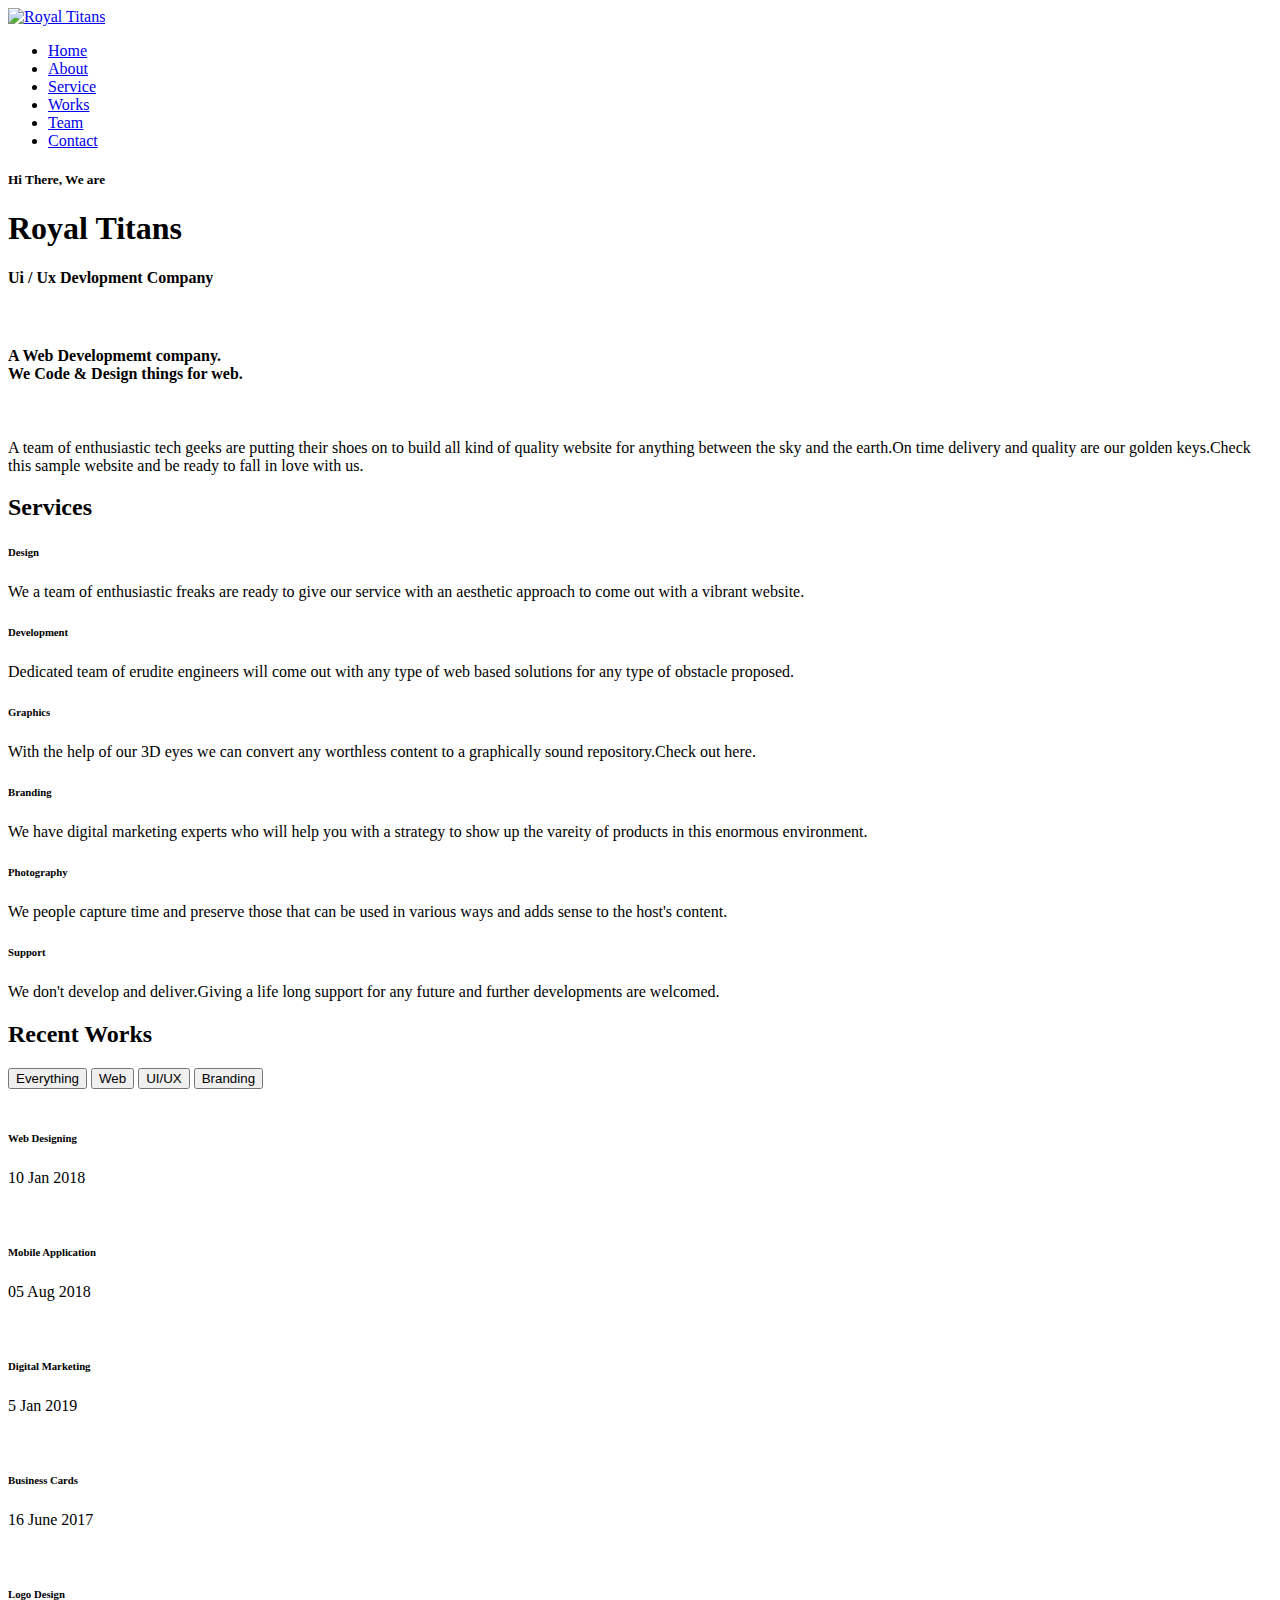
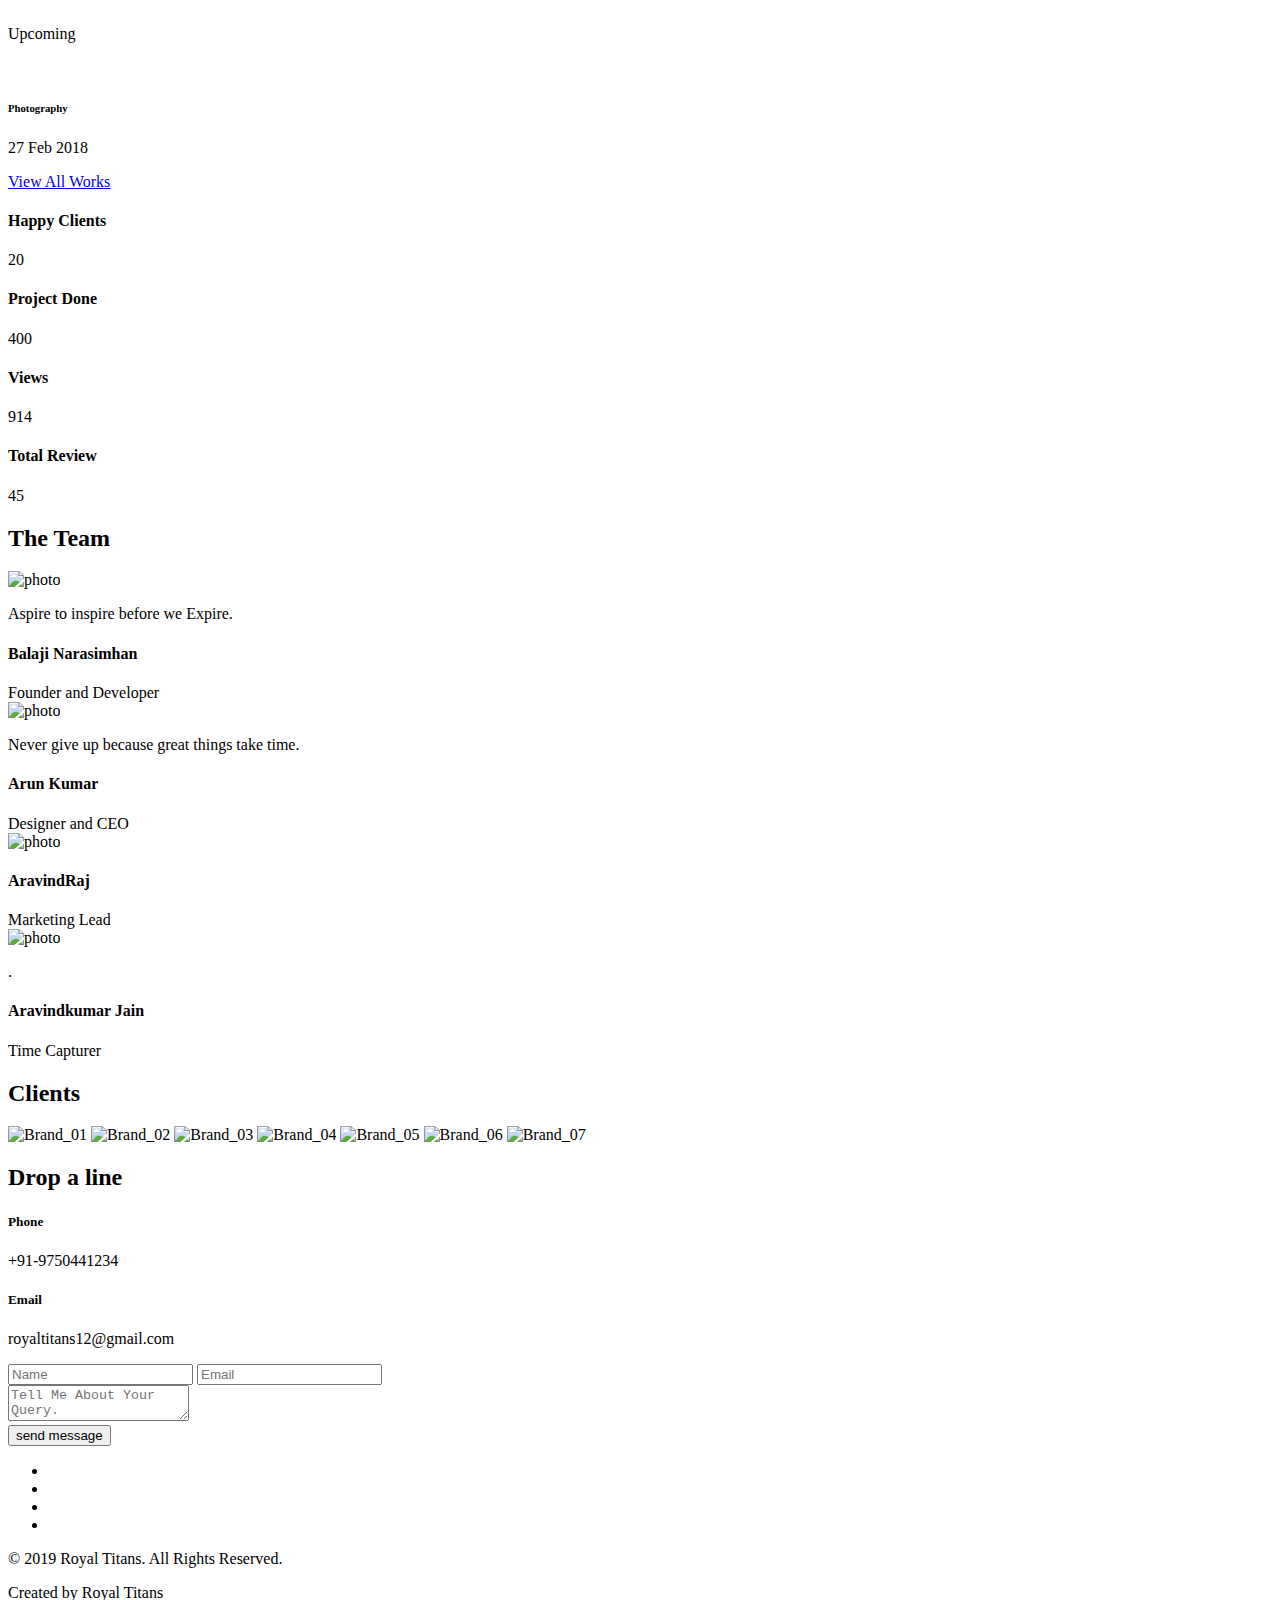
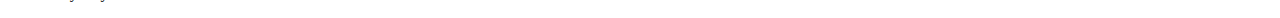
==== index.html @ f9d9973b "Add files via upload" ====
<!DOCTYPE html>
<html class="no-js" lang="en">

<head>
    <meta charset="utf-8">
    <meta name="description" content="Zuman - Creative Personal Portfolio">
    <meta name="keywords" content="Portfolio, Personal, Creatiev, Zuman, Html Template, Portfolio Template">
    <meta name="author" content="ixTheme">
    <meta http-equiv="x-ua-compatible" content="ie=edge">
    <meta name="viewport" content="width=device-width, initial-scale=1">

    <!-- Title -->
    <title>Royal Titans</title>
    <!-- Favicon -->
    <link href="img/test.jpg" type="image/png" rel="icon">

    <!-- All CSS -->
    <link href="css/bootstrap.min.css" rel="stylesheet" type="text/css">
    <link href="css/ionicons.css" rel="stylesheet" type="text/css">
    <link href="css/mobiriseicons.css" rel="stylesheet" type="text/css">
    <link href="css/owl.carousel.min.css" rel="stylesheet" type="text/css">
    <link href="css/splitting.css" rel="stylesheet" type="text/css">
    <link href="css/magnific-popup.css" rel="stylesheet" type="text/css">
    <link href="css/main.css" rel="stylesheet" type="text/css">
    <link href="css/responsive.css" rel="stylesheet" type="text/css">
</head>

<body id="top" data-spy="scroll" data-target="#menu_items">
    <!--[if lte IE 9]>
        <p class="browserupgrade">You are using an <strong>outdated</strong> browser. Please <a href="https://browsehappy.com/">upgrade your browser</a> to improve your experience and security.</p>
    <![endif]-->

    <!--  start page loader  -->
    <div id="preloader">
        <div class="scroll-static"></div>
    </div>
    <!--  end page loader  -->

    <!-- start landing wrapper  -->
    <div id="particles-js" class="landing_wrapper no-bg-img">
        <!-- start header  -->
        <header>
            <div class="container">
                <div class="row">
                    <div class="col-md-3 col-8">
                        <div class="logo">
                            <a href="index-2.html"><img src="img/logo.png" alt="Royal Titans"></a>
                        </div>
                    </div>
                    <div class="col-md-9 col-4">
                        <ul id="menu_items" class="menu_items">
                            <li class="nav-item">
                                <a href="#top" class="active menu_item nav-link slide-horizontal" data-splitting>Home</a>
                            </li>
                            <li class="nav-item">
                                <a href="#about" class="menu_item nav-link slide-horizontal" data-splitting>About</a>
                            </li>
                            <li class="nav-item">
                                <a href="#service" class="menu_item nav-link slide-horizontal" data-splitting>Service</a>
                            </li>
                            <li class="nav-item">
                                <a href="#works" class="menu_item nav-link slide-horizontal" data-splitting>Works</a>
                            </li>
                            <li class="nav-item">
                                <a href="#testimonial" class="menu_item nav-link slide-horizontal" data-splitting>Team</a>
                            </li>
                            <li class="nav-item">
                                <a href="#contact" class="menu_item nav-link slide-horizontal" data-splitting>Contact</a>
                            </li>
                        </ul>
                        <!-- responsive menu btn -->
                        <div class="nav-btn">
                            <span class="ion-android-menu"></span>
                        </div>
                    </div>
                </div>
            </div>
        </header>
        <!-- end header  -->
        <!-- start home wrapper -->
        <div class="home_wrapper">
            <!-- start landing content -->
            <div class="landing_content text-center">
                <div class="container">
                    <div class="row">
                        <div class="col text-white cd-intro">
                            <h5 class="title-slide-in" data-splitting>Hi There, We are</h5>
                            <h1 class="title-slide-in" data-splitting>Royal Titans</h1>
                            <h4 class="title-slide-in" data-splitting>Ui / Ux Devlopment Company</h4>
                        </div>
                    </div>
                </div>
            </div>
            <!-- end landing content -->
        </div>
        <!-- end home wrapper -->
    </div>
    <!-- end landing wrapper  -->
    <div class="container">
        <div class="row">
            <div class="col">
                <!-- start about wrapper -->
                <div id="about" class="about_wrapper">
                    <div class="about">
                        <div class="row justify-content-center align-items-center">
                            <div class="col-lg-4 col-md-5">
                                <!-- start about image -->
                                <div class="about_img">
                                    <img class="about_img_1 top" src="img/about_photo_1.jpg" alt="">
                                    <img class="about_img_2 bottom" src="img/about_photo_2.jpg" alt="">
                                </div>
                                <!-- end about image -->
                            </div>
                            <div class="col-lg-6 col-md-7">
                                <!-- start about details -->
                                <div class="about_info">
                                    <h4>A Web Developmemt company.<br>We Code &amp; Design things for web.</h4>
                                    <img class="zigzag" src="img/zigzag.svg" alt="">
                                    <p class="about_desc">A team of enthusiastic tech geeks are putting their shoes on to build all kind of quality website for anything between the sky and the earth.On time delivery and quality are our golden keys.Check this sample website and be ready to fall in love with us.</p>
                                    
                                </div>
                                <!-- end about details -->
                            </div>
                        </div>
                    </div>
                </div>
                <!-- end about wrapper -->
                <!-- start services wrapper -->
                <div id="service" class="services">
                    <div class="row justify-content-center">
                        <div class="col-lg-10">
                            <!-- section title -->
                            <div class="text-center">
                                <h2 class="section_title">Services</h2>
                            </div>
                            <!-- start service items -->
                            <div class="service_items">
                                <div class="row">
                                    <!-- start service single items -->
                                    <div class="col-lg-4 col-md-6 col-sm-6">
                                        <div class="service_single_item">
                                            <i class="mbri-sites"></i>
                                            <h6 data-hover="Design">Design</h6>
                                            <p>We a team of enthusiastic freaks are ready to give our service with an aesthetic approach to come out with a vibrant website.</p>
                                        </div>
                                    </div>
                                    <!-- end service single items -->
                                    <!-- start service single items -->
                                    <div class="col-lg-4 col-md-6 col-sm-6">
                                        <div class="service_single_item">
                                            <i class="mbri-extension"></i>
                                            <h6 data-hover="Development">Development</h6>
                                            <p>Dedicated team of erudite engineers will come out with any type of web based solutions for any type of obstacle proposed.</p>
                                        </div>
                                    </div>
                                    <!-- end service single items -->
                                    <!-- start service single items -->
                                    <div class="col-lg-4 col-md-6 col-sm-6">
                                        <div class="service_single_item">
                                            <i class="mbri-rocket"></i>
                                            <h6 data-hover="Graphics">Graphics</h6>
                                            <p>With the help of our 3D eyes we can convert any worthless content to a graphically sound repository.Check out here.</p>
                                        </div>
                                    </div>
                                    <!-- end service single items -->
                                    <!-- start service single items -->
                                    <div class="col-lg-4 col-md-6 col-sm-6">
                                        <div class="service_single_item">
                                            <i class="mbri-flag"></i>
                                            <h6 data-hover="Branding">Branding</h6>
                                            <p>We have digital marketing experts who will help you with a strategy to show up the vareity of products in this enormous environment.</p>
                                        </div>
                                    </div>
                                    <!-- end service single items -->
                                    <!-- start service single items -->
                                    <div class="col-lg-4 col-md-6 col-sm-6">
                                        <div class="service_single_item">
                                            <i class="mbri-image-slider"></i>
                                            <h6 data-hover="Photography">Photography</h6>
                                            <p>We people capture time and preserve those that can be used in various ways and adds sense to the host's content.</p>
                                        </div>
                                    </div>
                                    <!-- end service single items -->
                                    <!-- start service single items -->
                                    <div class="col-lg-4 col-md-6 col-sm-6">
                                        <div class="service_single_item">
                                            <i class="mbri-like"></i>
                                            <h6 data-hover="Support">Support</h6>
                                            <p>We don't develop and deliver.Giving a life long support for any future and further developments are welcomed.</p>
                                        </div>
                                    </div>
                                    <!-- end service single items -->
                                </div>
                            </div>
                            <!-- end service items -->
                        </div>
                    </div>
                </div>
                <!-- end services wrapper -->
                <!-- start work wrapper -->
                <div id="works" class="work_wrapper">
                    <div class="row justify-content-center">
                        <div class="col-lg-10">
                            <!-- section title -->
                            <div class="text-center">
                                <h2 class="section_title">Recent Works</h2>
                            </div>
							
							<!-- work filter start -->
							<div class="row no-gutters">
								<div class="col-12">
									<div class="filter-buttons">
										<button class="active" data-filter="*">Everything</button>
										<button data-filter=".web">Web</button>
										<button data-filter=".uiux">UI/UX</button>
										<button data-filter=".branding">Branding</button>
									</div>
								</div>
							</div>
							<!-- work filter end -->
							
                            <div class="row works">
                                <!-- work single item  -->
                                <div class="col-lg-4 col-md-6 col-sm-6 uiux">
                                    <div class="work_single_item">
                                        <img class="img-fluid" src="img/work_01.jpg" alt="">
                                        <div class="work_info">
                                            <h6 title="Web Designing">Web Designing</h6>
                                            <p>10 Jan 2018</p>
                                            <a class="ajax-popup-link" href="work-details-1.html"><span class="ion-android-expand"></span></a>
                                        </div>
                                    </div>
                                </div>
                                <!-- work single item  -->
                                <div class="col-lg-4 col-md-6 col-sm-6 web">
                                    <div class="work_single_item">
                                        <img class="img-fluid" src="img/work_02.jpg" alt="">
                                        <div class="work_info">
                                            <h6 title="Mobile Application">Mobile Application</h6>
                                            <p>05 Aug 2018</p>
                                            <a class="ajax-popup-link" href="work-details-2.html"><span class="ion-android-expand"></span></a>
                                        </div>
                                    </div>
                                </div>
                                <!-- work single item  -->
                                <div class="col-lg-4 col-md-6 col-sm-6 branding">
                                    <div class="work_single_item">
                                        <img class="img-fluid" src="img/work_03.gif" alt="">
                                        <div class="work_info">
                                            <h6 title="Digital Marketing">Digital Marketing</h6>
                                            <p>5 Jan 2019</p>
                                            <a class="ajax-popup-link" href="work-details-3.html"><span class="ion-android-expand"></span></a>
                                        </div>
                                    </div>
                                </div>
                                <!-- work single item  -->
                                <div class="col-lg-4 col-md-6 col-sm-6 web">
                                    <div class="work_single_item">
                                        <img class="img-fluid" src="img/work_04.jpg" alt="">
                                        <div class="work_info">
                                            <h6 title="Business Cards">Business Cards</h6>
                                            <p>16 June 2017</p>
                                            <a class="ajax-popup-link" href="work-details-4.html"><span class="ion-android-expand"></span></a>
                                        </div>
                                    </div>
                                </div>
                                <!-- work single item  -->
                                <div class="col-lg-4 col-md-6 col-sm-6 branding">
                                    <div class="work_single_item">
                                        <img class="img-fluid" src="img/work_05.gif" alt="">
                                        <div class="work_info">
                                            <h6 title="Olive Oil Bottle">Logo Design</h6>
                                            <p>Upcoming</p>
                                            <a class="ajax-popup-link" href="work-details-5.html"><span class="ion-android-expand"></span></a>
                                        </div>
                                    </div>
                                </div>
                                <!-- work single item  -->
                                <div class="col-lg-4 col-md-6 col-sm-6 uiux">
                                    <div class="work_single_item">
                                        <img class="img-fluid" src="img/work_06.jpg" alt="">
                                        <div class="work_info">
                                            <h6 title="Black Chair">Photography</h6>
                                            <p>27 Feb 2018</p>
                                            <a class="ajax-popup-link" href="work-details-6.html"><span class="ion-android-expand"></span></a>
                                        </div>
                                    </div>
                                </div>
                                <!-- view all work button  -->
                                <div class="col-lg-12">
                                    <a class="button slide-vertical" data-splitting href="#">View All Works</a>
                                </div>
                            </div>
                        </div>
                    </div>
                </div>
                <!-- end work wrapper -->
                <!-- start counter wrapper -->
                <div class="counter">
                    <div class="row justify-content-center text-center">
                        <div class="col-lg-10">
                            <div class="row">
                                <div class="col-6 col-sm-6 col-md-3">
                                    <i class="mbri-user"></i>
                                    <h4>Happy Clients</h4>
                                    <span class="counter-number">20</span>
                                </div>
                                <div class="col-6 col-sm-6 col-md-3">
                                    <i class="mbri-code"></i>
                                    <h4>Project Done</h4>
                                    <span class="counter-number">400</span>
                                </div>
                                <div class="col-6 col-sm-6 col-md-3">
                                    <i class="mbri-hot-cup"></i>
                                    <h4>Views</h4>
                                    <span class="counter-number">914</span>
                                </div>
                                <div class="col-6 col-sm-6 col-md-3">
                                    <i class="mbri-cust-feedback"></i>
                                    <h4>Total Review</h4>
                                    <span class="counter-number">45</span>
                                </div>
                            </div>
                        </div>
                    </div>
                </div>
                <!-- end counter wrapper -->
                <!-- start testimonials wrapper -->
                <div id="testimonial" class="testimonials">
                    <div class="row justify-content-center">
                        <div class="col-md-8">
                            <!-- section title -->
                            <div class="text-center">
                                <h2 class="section_title">The Team</h2>
                            </div>
                            <div class="owl-carousel testimonial_slider">
                                <!-- start testimonial single item -->
                                <div class="testimonial_single_item">
                                    <img src="img/testimonials/test_01.png" alt="photo">
                                    <p>Aspire to inspire before we Expire.</p>
                                    <h4>Balaji Narasimhan</h4>
                                    <span>Founder and Developer</span>
                                </div>
                                <!-- end testimonial single item -->
                                <!-- start testimonial single item -->
                                <div class="testimonial_single_item">
                                    <img src="img/testimonials/test_02.jpg" alt="photo">
                                    <p>Never give up because great things take time.</p>
                                    <h4>Arun Kumar</h4>
                                    <span>Designer and CEO</span>
                                </div>
                                <!-- end testimonial single item -->
                                <!-- start testimonial single item -->
                                <div class="testimonial_single_item">
                                    <img src="img/testimonials/test_03.jpg" alt="photo">
                                    <p></p>
                                    <h4>AravindRaj</h4>
                                    <span>Marketing Lead</span>
                                </div>
                                  <div class="testimonial_single_item">
                                    <img src="img/testimonials/test_03.jpg" alt="photo">
                                    <p>.</p>
                                    <h4>Aravindkumar Jain</h4>
                                    <span>Time Capturer</span>
                                </div>
                                <!-- end testimonial single item -->
                            </div>
                        </div>
                    </div>
                </div>
                <!-- end testimonials wrapper -->
                <!-- start clients wrapper -->
                <div class="clients">
                    <div class="row justify-content-center text-center">
                        <div class="col-lg-10 client_items">
                            <!-- section title -->
                            <h2 class="section_title">Clients</h2>
                            <div class="row no-gutters">
                                <div class="col">
                                    <img src="img/brand/brand_01.png" alt="Brand_01">
                                    <img src="img/brand/brand_02.png" alt="Brand_02">
                                    <img src="img/brand/brand_03.png" alt="Brand_03">
                                    <img src="img/brand/brand_04.png" alt="Brand_04">
                                    <img src="img/brand/brand_05.png" alt="Brand_05">
                                    <img src="img/brand/brand_06.png" alt="Brand_06">
                                    <img src="img/brand/brand_07.png" alt="Brand_07">
                                </div>
                            </div>
                        </div>
                    </div>
                </div>
                <!-- end clients wrapper -->
                <!-- start contact wrapper -->
                <div id="contact" class="contact_wrapper">
                    <div class="text-center">
                        <h2 class="section_title">Drop a line</h2>
                    </div>
                    <div class="row justify-content-center">
                        <!-- start contact info ( email - phone) -->
                        <div class="col-lg-3 col-md-12">
                            <div class="contact_item">
                                <h5>Phone</h5>
                                <p>+91-9750441234</p>
                            </div>
                            <div class="contact_item">
                                <h5>Email</h5>
                                <p>royaltitans12@gmail.com</p>
                            </div>
                        </div>
                        <!-- end contact info ( email - phone) -->
                        <!-- start contact form -->
                        <div class="col-lg-7 col-md-12">
                            <form id="contact-form" action="https://sojonever.com/html/zuman/php/mail.php">
                                <div class="row">
                                    <div class="col">
                                        <p class="form-message"></p>
                                    </div>
                                </div>
                                <div class="row">
                                    <div class="col-md-5">
                                        <!-- input field for NAME -->
                                        <input class="input_field required" type="text" name="name" placeholder="Name">
                                        <!-- input field for EMAIL -->
                                        <input class="input_field required" type="email" name="email" placeholder="Email">
                                    </div>
                                    <div class="col-md-7">
                                        <!-- input field for MESSAGE -->
                                        <textarea class="input_field required" name="message" placeholder="Tell Me About Your Query."></textarea>
                                    </div>
                                </div>
                                <div class="row">
                                    <div class="col-md-12 text-center">
                                        <!-- button for MESSAGE-SEND -->
                                        <button class="button slide-vertical" type="submit" data-splitting>send message</button>
                                    </div>
                                </div>
                            </form>
                        </div>
                        <!-- end contact form -->
                    </div>
                </div>
                <!-- end contact wrapper -->
                <!-- start footer wrapper -->
                <footer>
                    <a href="#top" class="go_top">
                        <i class="ion-ios-arrow-thin-up"></i>
                    </a>
                    <!-- start social links -->
                    <ul class="social_links">
                        <li><a href="https://twitter.com/MvlBalaji"><span class="ion-social-twitter"></span></a></li>
                        <li><a href="https://www.instagram.com/balajimvl/"><span class="ion-social-instagram-outline"></span></a></li>
                        <li><a href="https://www.linkedin.com/in/balaji-narasimhan-mvl-138aa4144/"><span class="ion-social-linkedin"></span></a></li>
                        <li><a href="https://www.facebook.com/balaji.mvl"><span class="ion-social-facebook"></span></a></li>
<!--                        <li><a href="#"><span class="ion-social-dribbble-outline"></span></a></li>-->
                    </ul>
                    <p class="copyright">&copy; 2019 <span>Royal Titans</span>. All Rights Reserved.</p>
                    <p>Created by <span>Royal Titans</span></p>
                </footer>
                <!-- end footer wrapper -->
            </div>
        </div>
    </div>


    <!-- ========  All JS Here ========  -->
    <script src="js/vendor/jquery-1.12.4.min.js"></script>
    <script src="js/ajax-mail.js"></script>
    <script src="js/plugins.js"></script>
    <!-- particles.min.js (only for index-2.html page) -->
    <script src="js/particles.min.js"></script>
    <script src="js/main.js"></script>
</body>
</html>
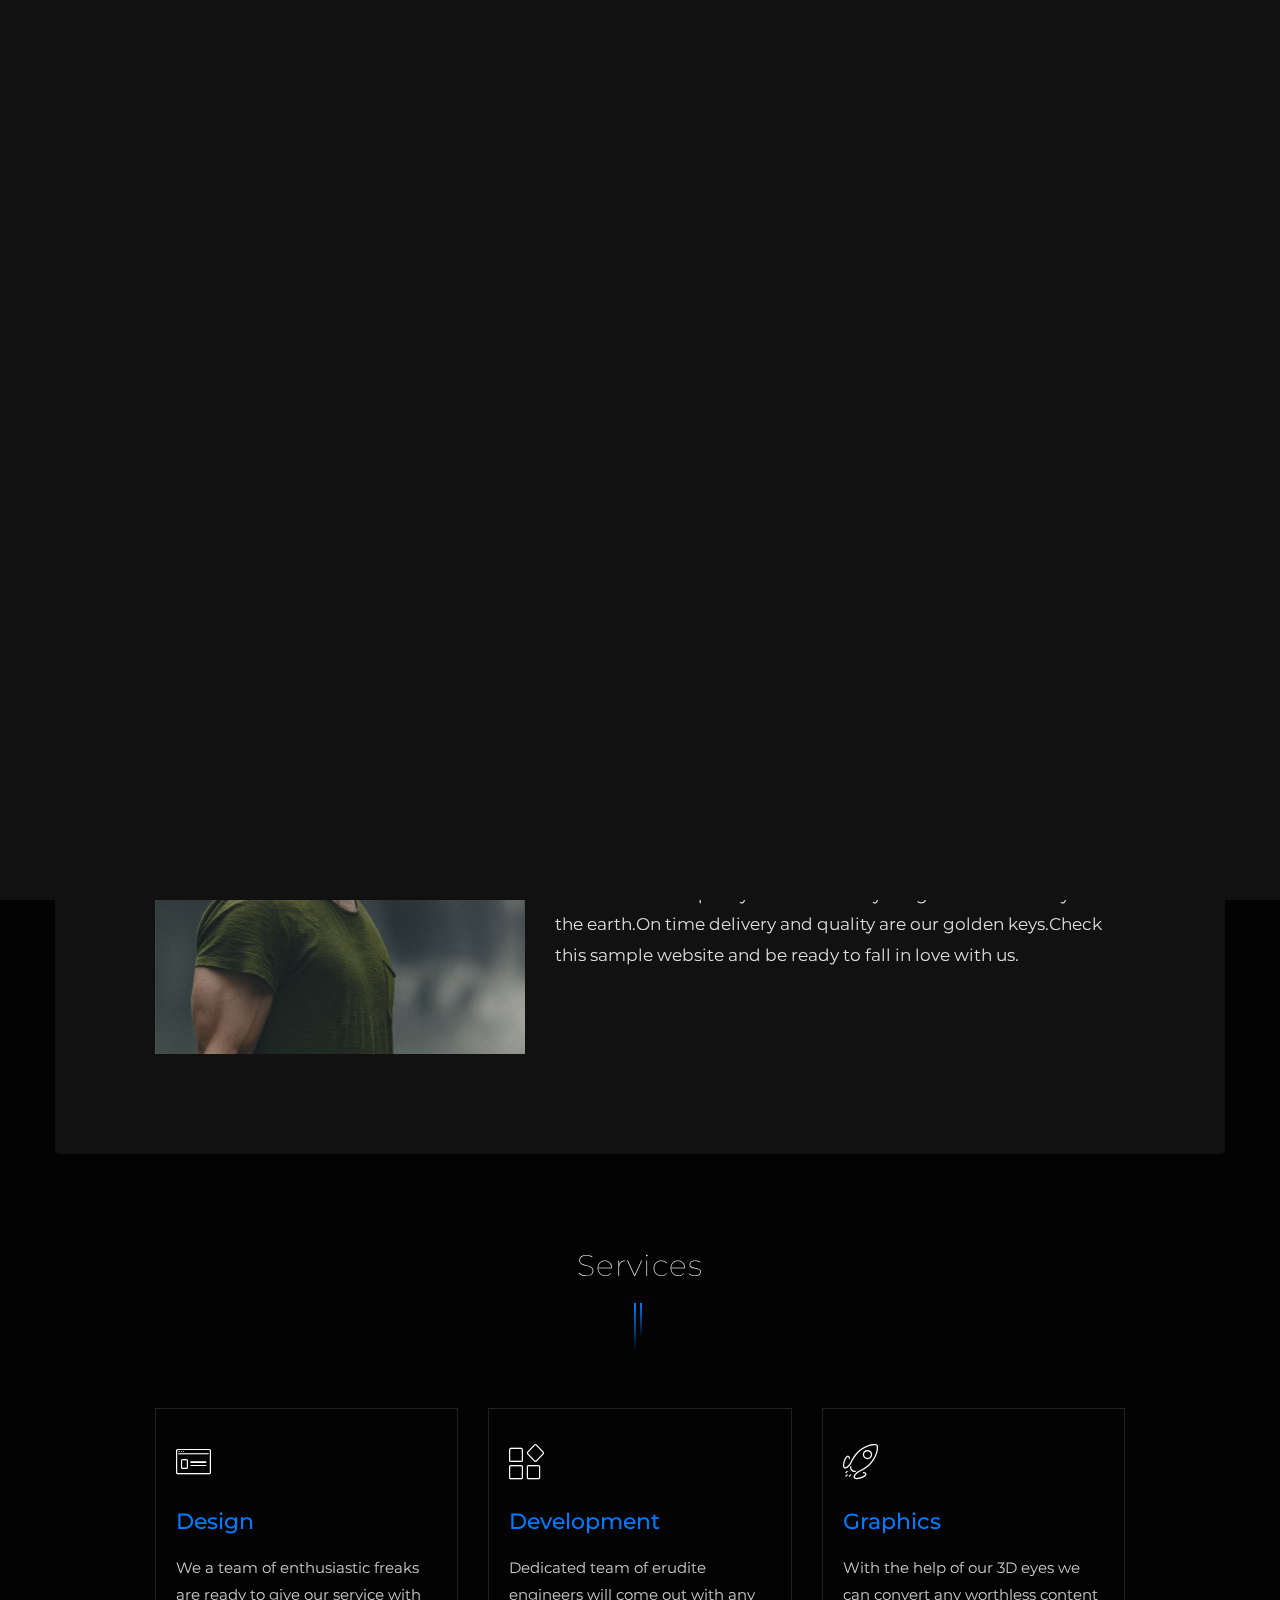
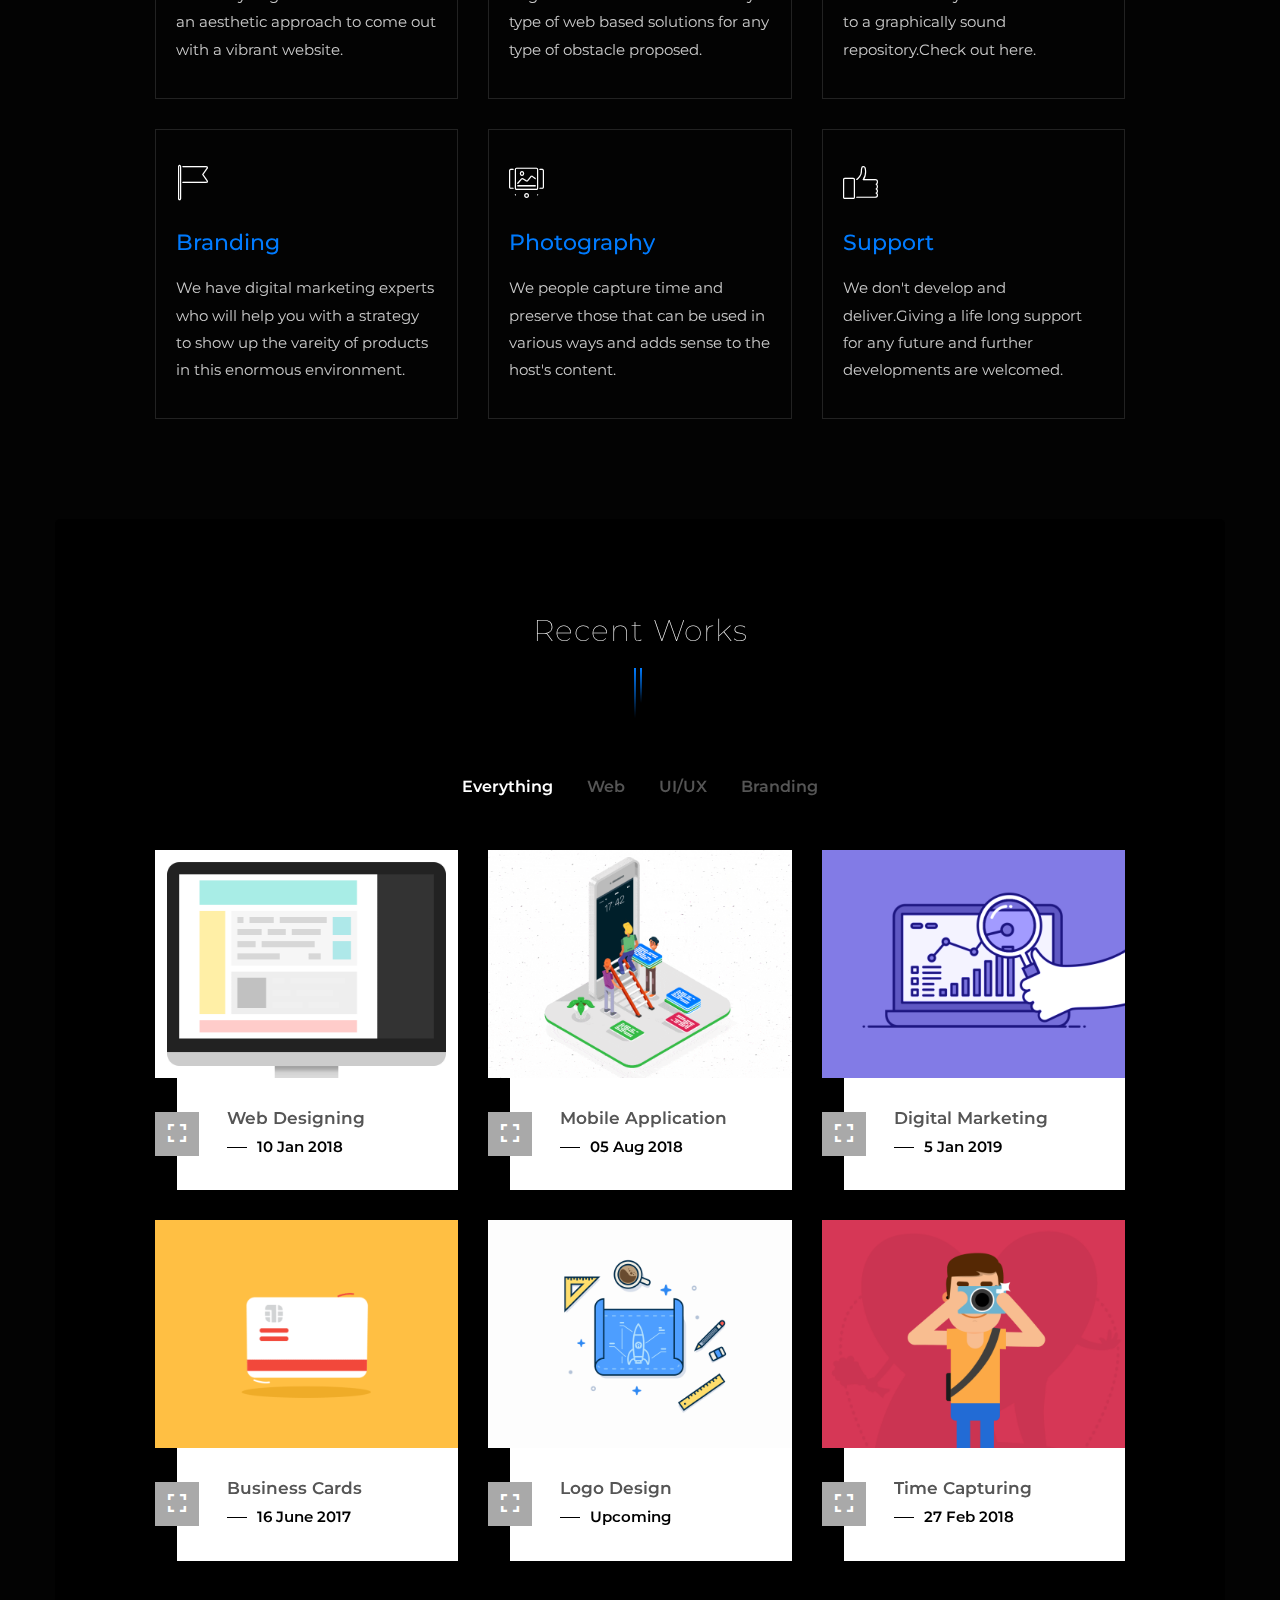
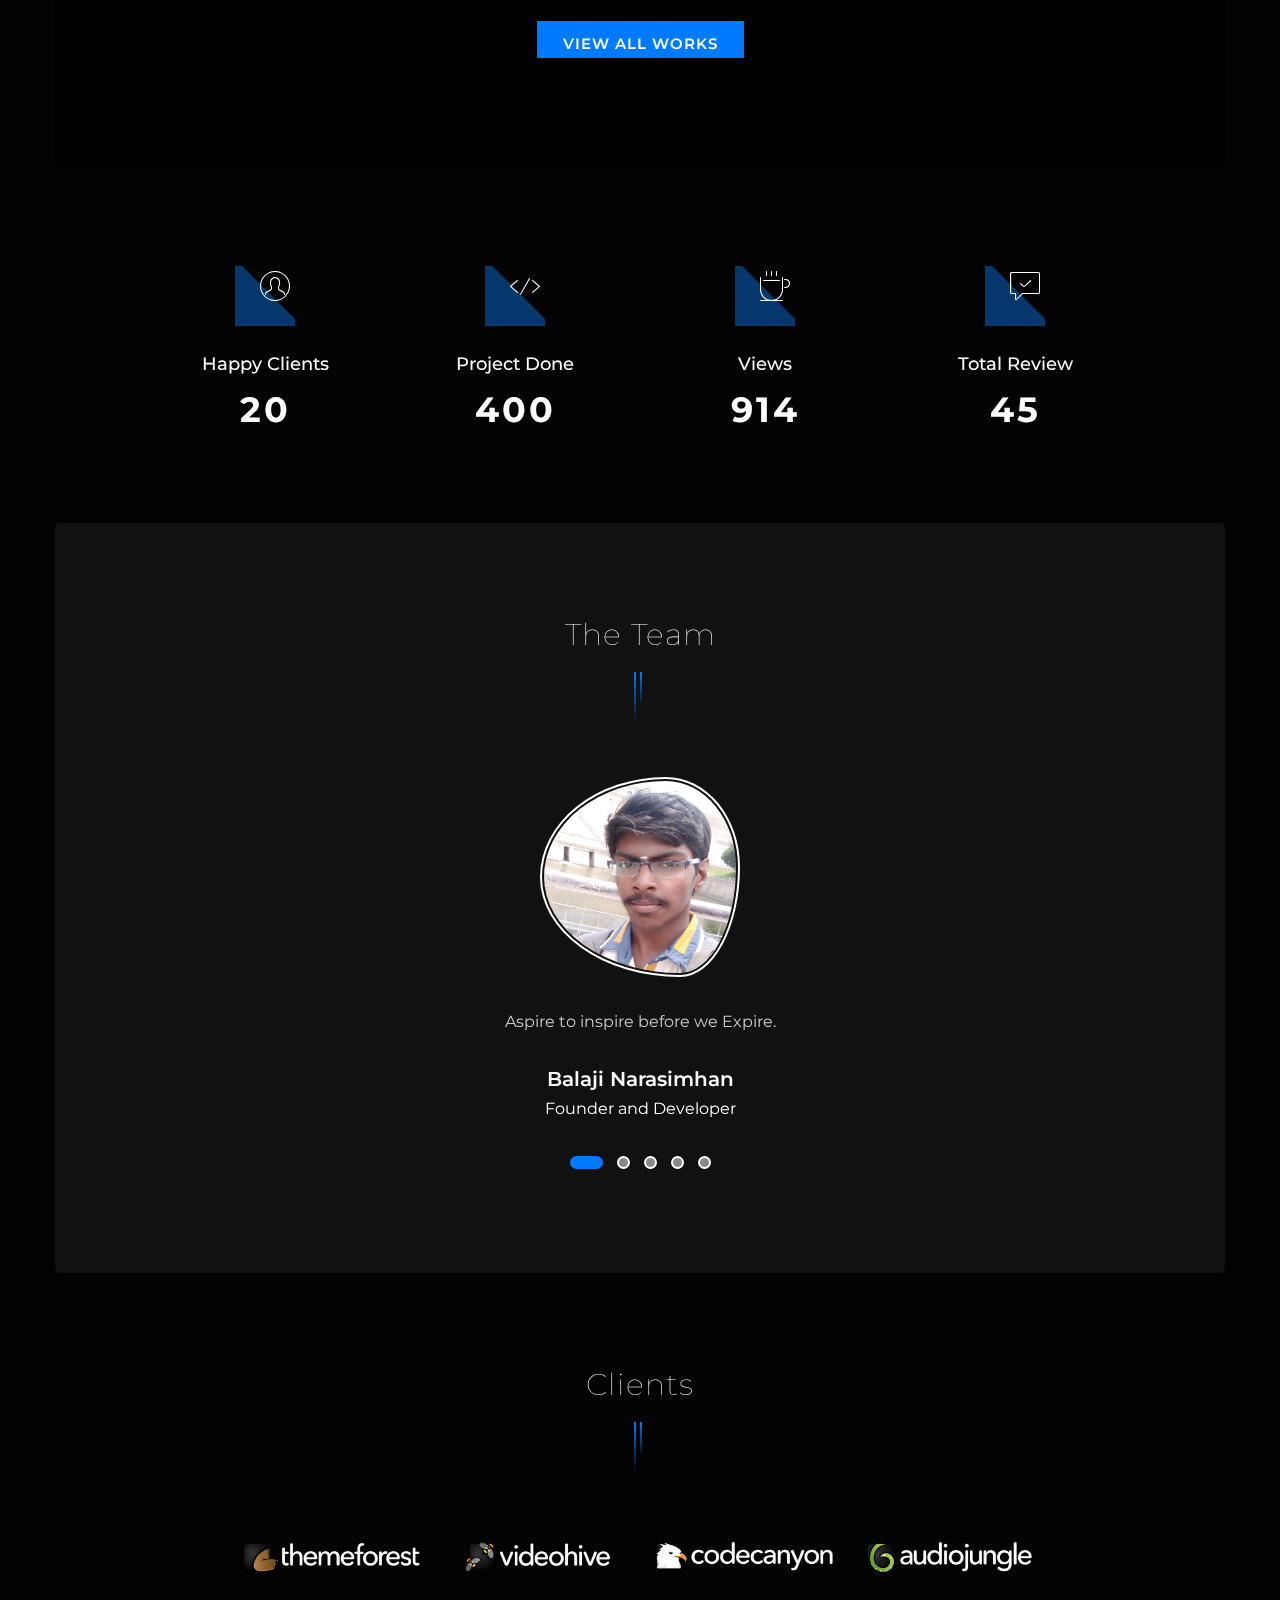
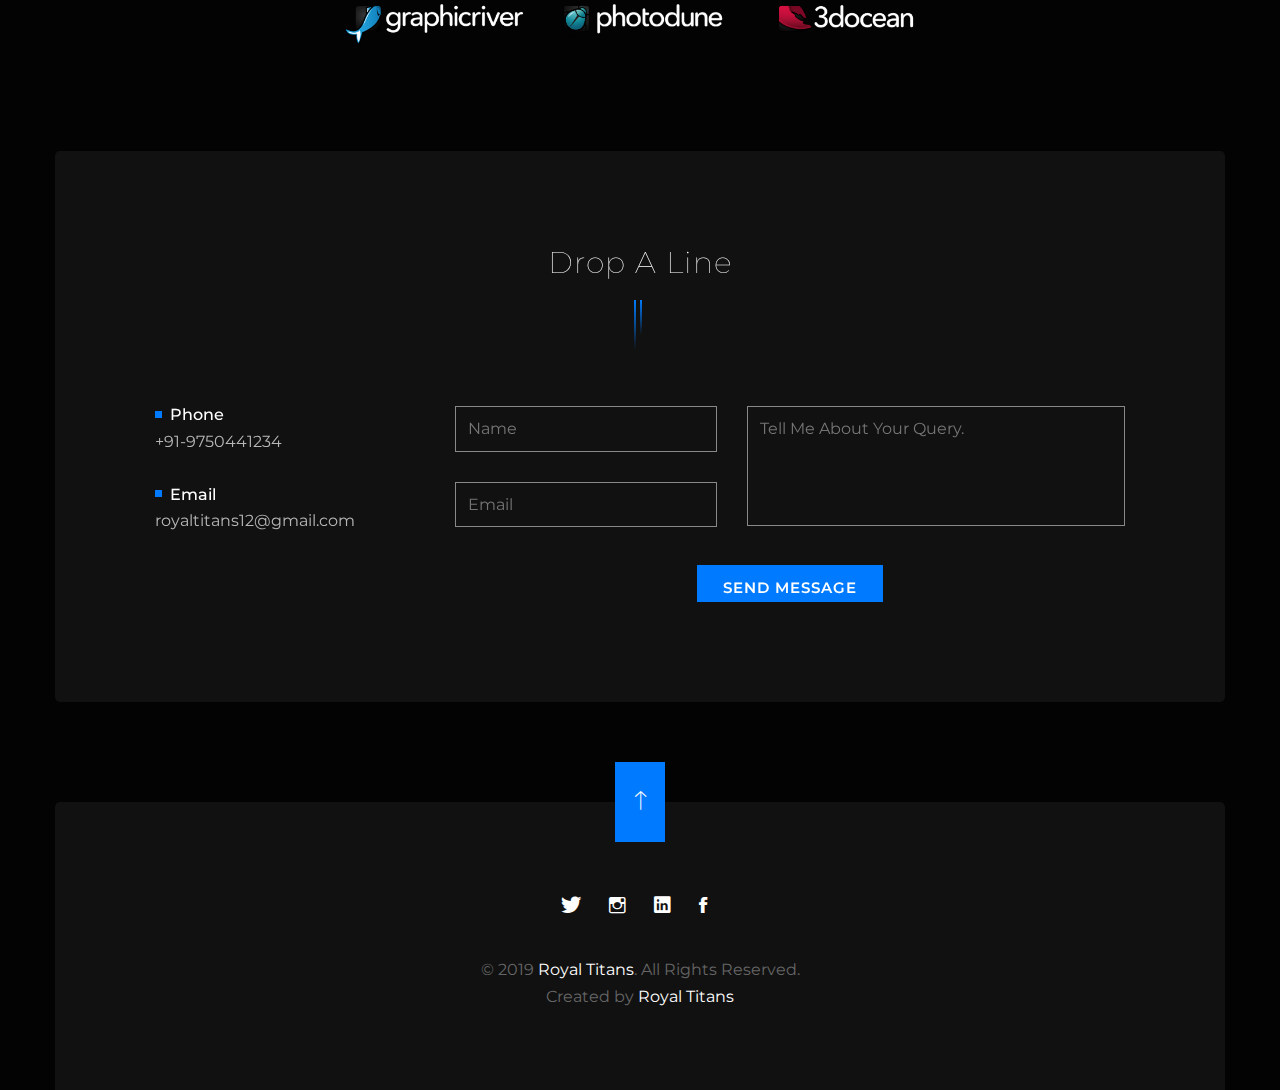
==== commit 1056d2b2: "Add files via upload" ====
--- a/index.html
+++ b/index.html
@@ -223,7 +223,7 @@
                                 <!-- work single item  -->
                                 <div class="col-lg-4 col-md-6 col-sm-6 uiux">
                                     <div class="work_single_item">
-                                        <img class="img-fluid" src="img/work_01.jpg" alt="">
+                                        <img class="img-fluid" src="img/work_01.gif" alt="">
                                         <div class="work_info">
                                             <h6 title="Web Designing">Web Designing</h6>
                                             <p>10 Jan 2018</p>
@@ -231,10 +231,10 @@
                                         </div>
                                     </div>
                                 </div>
-                                <!-- work single item  -->
+                            <!-- work single item  --> 
                                 <div class="col-lg-4 col-md-6 col-sm-6 web">
                                     <div class="work_single_item">
-                                        <img class="img-fluid" src="img/work_02.jpg" alt="">
+                                        <img class="img-fluid" src="img/work_02.gif" alt="">
                                         <div class="work_info">
                                             <h6 title="Mobile Application">Mobile Application</h6>
                                             <p>05 Aug 2018</p>
@@ -242,6 +242,7 @@
                                         </div>
                                     </div>
                                 </div>
+                               
                                 <!-- work single item  -->
                                 <div class="col-lg-4 col-md-6 col-sm-6 branding">
                                     <div class="work_single_item">
@@ -256,7 +257,7 @@
                                 <!-- work single item  -->
                                 <div class="col-lg-4 col-md-6 col-sm-6 web">
                                     <div class="work_single_item">
-                                        <img class="img-fluid" src="img/work_04.jpg" alt="">
+                                        <img class="img-fluid" src="img/work_04.gif" alt="">
                                         <div class="work_info">
                                             <h6 title="Business Cards">Business Cards</h6>
                                             <p>16 June 2017</p>
@@ -278,9 +279,9 @@
                                 <!-- work single item  -->
                                 <div class="col-lg-4 col-md-6 col-sm-6 uiux">
                                     <div class="work_single_item">
-                                        <img class="img-fluid" src="img/work_06.jpg" alt="">
-                                        <div class="work_info">
-                                            <h6 title="Black Chair">Photography</h6>
+                                        <img class="img-fluid" src="img/work_06.gif" alt="">
+                                        <div class="work_info">
+                                            <h6 title="Black Chair">Time Capturing</h6>
                                             <p>27 Feb 2018</p>
                                             <a class="ajax-popup-link" href="work-details-6.html"><span class="ion-android-expand"></span></a>
                                         </div>
@@ -336,7 +337,7 @@
                             <div class="owl-carousel testimonial_slider">
                                 <!-- start testimonial single item -->
                                 <div class="testimonial_single_item">
-                                    <img src="img/testimonials/test_01.png" alt="photo">
+                                    <img src="img/testimonials/test_01.jpg" alt="photo">
                                     <p>Aspire to inspire before we Expire.</p>
                                     <h4>Balaji Narasimhan</h4>
                                     <span>Founder and Developer</span>
@@ -347,21 +348,27 @@
                                     <img src="img/testimonials/test_02.jpg" alt="photo">
                                     <p>Never give up because great things take time.</p>
                                     <h4>Arun Kumar</h4>
-                                    <span>Designer and CEO</span>
+                                    <span>Developer and CEO</span>
                                 </div>
                                 <!-- end testimonial single item -->
                                 <!-- start testimonial single item -->
                                 <div class="testimonial_single_item">
                                     <img src="img/testimonials/test_03.jpg" alt="photo">
-                                    <p></p>
+                                    <p>Full Stop is not a full stop.Add some more dots to it.U may restart again.</p>
                                     <h4>AravindRaj</h4>
                                     <span>Marketing Lead</span>
                                 </div>
                                   <div class="testimonial_single_item">
-                                    <img src="img/testimonials/test_03.jpg" alt="photo">
+                                    <img src="img/testimonials/test_04.jpg" alt="photo">
                                     <p>.</p>
                                     <h4>Aravindkumar Jain</h4>
                                     <span>Time Capturer</span>
+                                </div>
+                                 <div class="testimonial_single_item">
+                                    <img src="img/testimonials/test_05.jpg" alt="photo">
+                                    <p>.</p>
+                                    <h4>Arunan</h4>
+                                    <span>Developer</span>
                                 </div>
                                 <!-- end testimonial single item -->
                             </div>
--- a/css/mobiriseicons.css
+++ b/css/mobiriseicons.css
@@ -0,0 +1,625 @@
+@font-face {
+    font-family: 'MobiriseIcons';
+    src: url('../fonts/mobirise.eot');
+    src: url('../fonts/mobirise.eot') format('embedded-opentype'),
+        url('../fonts/mobirise.ttf') format('truetype'),
+        url('../fonts/mobirise.woff') format('woff'),
+        url('../fonts/mobirise.svg') format('svg');
+    font-weight: normal;
+    font-style: normal;
+}
+
+[class^="mbri-"],
+[class*=" mbri-"] {
+    /* use !important to prevent issues with browser extensions that change fonts */
+    font-family: 'MobiriseIcons' !important;
+    speak: none;
+    font-style: normal;
+    font-weight: normal;
+    font-variant: normal;
+    text-transform: none;
+    line-height: 1;
+    /* Better Font Rendering =========== */
+    -webkit-font-smoothing: antialiased;
+    -moz-osx-font-smoothing: grayscale;
+}
+
+.mbri-add-submenu:before {
+    content: "\e900";
+}
+
+.mbri-alert:before {
+    content: "\e901";
+}
+
+.mbri-align-center:before {
+    content: "\e902";
+}
+
+.mbri-align-justify:before {
+    content: "\e903";
+}
+
+.mbri-align-left:before {
+    content: "\e904";
+}
+
+.mbri-align-right:before {
+    content: "\e905";
+}
+
+.mbri-android:before {
+    content: "\e906";
+}
+
+.mbri-apple:before {
+    content: "\e907";
+}
+
+.mbri-arrow-down:before {
+    content: "\e908";
+}
+
+.mbri-arrow-next:before {
+    content: "\e909";
+}
+
+.mbri-arrow-prev:before {
+    content: "\e90a";
+}
+
+.mbri-arrow-up:before {
+    content: "\e90b";
+}
+
+.mbri-bold:before {
+    content: "\e90c";
+}
+
+.mbri-bookmark:before {
+    content: "\e90d";
+}
+
+.mbri-bootstrap:before {
+    content: "\e90e";
+}
+
+.mbri-briefcase:before {
+    content: "\e90f";
+}
+
+.mbri-browse:before {
+    content: "\e910";
+}
+
+.mbri-bulleted-list:before {
+    content: "\e911";
+}
+
+.mbri-calendar:before {
+    content: "\e912";
+}
+
+.mbri-camera:before {
+    content: "\e913";
+}
+
+.mbri-cart-add:before {
+    content: "\e914";
+}
+
+.mbri-cart-full:before {
+    content: "\e915";
+}
+
+.mbri-cash:before {
+    content: "\e916";
+}
+
+.mbri-change-style:before {
+    content: "\e917";
+}
+
+.mbri-chat:before {
+    content: "\e918";
+}
+
+.mbri-clock:before {
+    content: "\e919";
+}
+
+.mbri-close:before {
+    content: "\e91a";
+}
+
+.mbri-cloud:before {
+    content: "\e91b";
+}
+
+.mbri-code:before {
+    content: "\e91c";
+}
+
+.mbri-contact-form:before {
+    content: "\e91d";
+}
+
+.mbri-credit-card:before {
+    content: "\e91e";
+}
+
+.mbri-cursor-click:before {
+    content: "\e91f";
+}
+
+.mbri-cust-feedback:before {
+    content: "\e920";
+}
+
+.mbri-database:before {
+    content: "\e921";
+}
+
+.mbri-delivery:before {
+    content: "\e922";
+}
+
+.mbri-desktop:before {
+    content: "\e923";
+}
+
+.mbri-devices:before {
+    content: "\e924";
+}
+
+.mbri-down:before {
+    content: "\e925";
+}
+
+.mbri-download:before {
+    content: "\e926";
+}
+
+.mbri-drag-n-drop:before {
+    content: "\e927";
+}
+
+.mbri-drag-n-drop2:before {
+    content: "\e928";
+}
+
+.mbri-edit:before {
+    content: "\e929";
+}
+
+.mbri-edit2:before {
+    content: "\e92a";
+}
+
+.mbri-error:before {
+    content: "\e92b";
+}
+
+.mbri-extension:before {
+    content: "\e92c";
+}
+
+.mbri-features:before {
+    content: "\e92d";
+}
+
+.mbri-file:before {
+    content: "\e92e";
+}
+
+.mbri-flag:before {
+    content: "\e92f";
+}
+
+.mbri-folder:before {
+    content: "\e930";
+}
+
+.mbri-gift:before {
+    content: "\e931";
+}
+
+.mbri-github:before {
+    content: "\e932";
+}
+
+.mbri-globe-2:before {
+    content: "\e933";
+}
+
+.mbri-globe:before {
+    content: "\e934";
+}
+
+.mbri-growing-chart:before {
+    content: "\e935";
+}
+
+.mbri-hearth:before {
+    content: "\e936";
+}
+
+.mbri-help:before {
+    content: "\e937";
+}
+
+.mbri-home:before {
+    content: "\e938";
+}
+
+.mbri-hot-cup:before {
+    content: "\e939";
+}
+
+.mbri-idea:before {
+    content: "\e93a";
+}
+
+.mbri-image-gallery:before {
+    content: "\e93b";
+}
+
+.mbri-image-slider:before {
+    content: "\e93c";
+}
+
+.mbri-info:before {
+    content: "\e93d";
+}
+
+.mbri-italic:before {
+    content: "\e93e";
+}
+
+.mbri-key:before {
+    content: "\e93f";
+}
+
+.mbri-laptop:before {
+    content: "\e940";
+}
+
+.mbri-layers:before {
+    content: "\e941";
+}
+
+.mbri-left-right:before {
+    content: "\e942";
+}
+
+.mbri-left:before {
+    content: "\e943";
+}
+
+.mbri-letter:before {
+    content: "\e944";
+}
+
+.mbri-like:before {
+    content: "\e945";
+}
+
+.mbri-link:before {
+    content: "\e946";
+}
+
+.mbri-lock:before {
+    content: "\e947";
+}
+
+.mbri-login:before {
+    content: "\e948";
+}
+
+.mbri-logout:before {
+    content: "\e949";
+}
+
+.mbri-magic-stick:before {
+    content: "\e94a";
+}
+
+.mbri-map-pin:before {
+    content: "\e94b";
+}
+
+.mbri-menu:before {
+    content: "\e94c";
+}
+
+.mbri-mobile:before {
+    content: "\e94d";
+}
+
+.mbri-mobile2:before {
+    content: "\e94e";
+}
+
+.mbri-mobirise:before {
+    content: "\e94f";
+}
+
+.mbri-more-horizontal:before {
+    content: "\e950";
+}
+
+.mbri-more-vertical:before {
+    content: "\e951";
+}
+
+.mbri-music:before {
+    content: "\e952";
+}
+
+.mbri-new-file:before {
+    content: "\e953";
+}
+
+.mbri-numbered-list:before {
+    content: "\e954";
+}
+
+.mbri-opened-folder:before {
+    content: "\e955";
+}
+
+.mbri-pages:before {
+    content: "\e956";
+}
+
+.mbri-paper-plane:before {
+    content: "\e957";
+}
+
+.mbri-paperclip:before {
+    content: "\e958";
+}
+
+.mbri-photo:before {
+    content: "\e959";
+}
+
+.mbri-photos:before {
+    content: "\e95a";
+}
+
+.mbri-pin:before {
+    content: "\e95b";
+}
+
+.mbri-play:before {
+    content: "\e95c";
+}
+
+.mbri-plus:before {
+    content: "\e95d";
+}
+
+.mbri-preview:before {
+    content: "\e95e";
+}
+
+.mbri-print:before {
+    content: "\e95f";
+}
+
+.mbri-protect:before {
+    content: "\e960";
+}
+
+.mbri-question:before {
+    content: "\e961";
+}
+
+.mbri-quote-left:before {
+    content: "\e962";
+}
+
+.mbri-quote-right:before {
+    content: "\e963";
+}
+
+.mbri-redo:before {
+    content: "\e964";
+}
+
+.mbri-refresh:before {
+    content: "\e965";
+}
+
+.mbri-responsive:before {
+    content: "\e966";
+}
+
+.mbri-right:before {
+    content: "\e967";
+}
+
+.mbri-rocket:before {
+    content: "\e968";
+}
+
+.mbri-sad-face:before {
+    content: "\e969";
+}
+
+.mbri-sale:before {
+    content: "\e96a";
+}
+
+.mbri-save:before {
+    content: "\e96b";
+}
+
+.mbri-search:before {
+    content: "\e96c";
+}
+
+.mbri-setting:before {
+    content: "\e96d";
+}
+
+.mbri-setting2:before {
+    content: "\e96e";
+}
+
+.mbri-setting3:before {
+    content: "\e96f";
+}
+
+.mbri-share:before {
+    content: "\e970";
+}
+
+.mbri-shopping-bag:before {
+    content: "\e971";
+}
+
+.mbri-shopping-basket:before {
+    content: "\e972";
+}
+
+.mbri-shopping-cart:before {
+    content: "\e973";
+}
+
+.mbri-sites:before {
+    content: "\e974";
+}
+
+.mbri-smile-face:before {
+    content: "\e975";
+}
+
+.mbri-speed:before {
+    content: "\e976";
+}
+
+.mbri-star:before {
+    content: "\e977";
+}
+
+.mbri-success:before {
+    content: "\e978";
+}
+
+.mbri-sun:before {
+    content: "\e979";
+}
+
+.mbri-sun2:before {
+    content: "\e97a";
+}
+
+.mbri-tablet-vertical:before {
+    content: "\e97b";
+}
+
+.mbri-tablet:before {
+    content: "\e97c";
+}
+
+.mbri-target:before {
+    content: "\e97d";
+}
+
+.mbri-timer:before {
+    content: "\e97e";
+}
+
+.mbri-to-ftp:before {
+    content: "\e97f";
+}
+
+.mbri-to-local-drive:before {
+    content: "\e980";
+}
+
+.mbri-touch-swipe:before {
+    content: "\e981";
+}
+
+.mbri-touch:before {
+    content: "\e982";
+}
+
+.mbri-trash:before {
+    content: "\e983";
+}
+
+.mbri-underline:before {
+    content: "\e984";
+}
+
+.mbri-undo:before {
+    content: "\e985";
+}
+
+.mbri-unlink:before {
+    content: "\e986";
+}
+
+.mbri-unlock:before {
+    content: "\e987";
+}
+
+.mbri-up-down:before {
+    content: "\e988";
+}
+
+.mbri-up:before {
+    content: "\e989";
+}
+
+.mbri-update:before {
+    content: "\e98a";
+}
+
+.mbri-upload:before {
+    content: "\e98b";
+}
+
+.mbri-user:before {
+    content: "\e98c";
+}
+
+.mbri-user2:before {
+    content: "\e98d";
+}
+
+.mbri-users:before {
+    content: "\e98e";
+}
+
+.mbri-video-play:before {
+    content: "\e98f";
+}
+
+.mbri-video:before {
+    content: "\e990";
+}
+
+.mbri-watch:before {
+    content: "\e991";
+}
+
+.mbri-website-theme:before {
+    content: "\e992";
+}
+
+.mbri-wifi:before {
+    content: "\e993";
+}
+
+.mbri-windows:before {
+    content: "\e994";
+}
+
+.mbri-zoom-out:before {
+    content: "\e995";
+}--- a/css/splitting.css
+++ b/css/splitting.css
@@ -0,0 +1,270 @@
+/* Recommended styles for Splitting */
+.splitting .word,
+.splitting .char {
+  display: inline-block;
+}
+
+/* Psuedo-element chars */
+.splitting .char {
+  position: relative;
+}
+
+/**
+ * Populate the psuedo elements with the character to allow for expanded effects
+ * Set to `display: none` by default; just add `display: block` when you want
+ * to use the psuedo elements
+ */
+.splitting .char::before,
+.splitting .char::after {
+  content: attr(data-char);
+  position: absolute;
+  top: 0;
+  left: 0;
+  visibility: hidden;
+  transition: inherit;
+  user-select: none;
+}
+
+/* Expanded CSS Variables */
+
+.splitting {
+  /* The center word index */
+  --word-center: calc((var(--word-total) - 1) / 2);
+
+  /* The center character index */
+  --char-center: calc((var(--char-total) - 1) / 2);
+
+  /* The center character index */
+  --line-center: calc((var(--line-total) - 1) / 2);
+}
+
+.splitting .word {
+  /* Pecent (0-1) of the word's position */
+  --word-percent: calc(var(--word-index) / var(--word-total));
+
+  /* Pecent (0-1) of the line's position */
+  --line-percent: calc(var(--line-index) / var(--line-total));
+}
+
+.splitting .char {
+  /* Percent (0-1) of the char's position */
+  --char-percent: calc(var(--char-index) / var(--char-total));
+
+  /* Offset from center, positive & negative */
+  --char-offset: calc(var(--char-index) - var(--char-center));
+
+  /* Absolute distance from center, only positive */
+  --distance: calc(
+     (var(--char-offset) * var(--char-offset)) / var(--char-center)
+  );
+
+  /* Distance from center where -1 is the far left, 0 is center, 1 is far right */
+  --distance-sine: calc(var(--char-offset) / var(--char-center));
+
+  /* Distance from center where 1 is far left/far right, 0 is center */
+  --distance-percent: calc((var(--distance) / var(--char-center)));
+}
+
+.slide-vertical .char,
+.slide-horizontal .char {
+  overflow: hidden;
+  color: transparent;
+}
+.slide-vertical .char:before, .slide-vertical .char:after,
+.slide-horizontal .char:before,
+.slide-horizontal .char:after {
+  visibility: visible;
+  color: #FFF;
+  transition: -webkit-transform 0.1s cubic-bezier(0.9, 0, 0.2, 1);
+  transition: transform 0.1s cubic-bezier(0.9, 0, 0.2, 1);
+  transition: transform 0.1s cubic-bezier(0.9, 0, 0.2, 1), -webkit-transform 0.5s cubic-bezier(0.9, 0, 0.2, 1);
+  transition-delay: calc( 0.1s + ( 0.02s * ( var(--char-index)) ) );
+}
+.slide-vertical .char:before,
+.slide-horizontal .char:before {
+  transition-delay: calc( 0.01s * ( var(--char-index)) );
+}
+.slide-vertical:hover .char:before,
+.slide-horizontal:hover .char:before {
+  transition-delay: calc( 0.1s + ( 0.02s * ( var(--char-index)) ) );
+}
+.slide-vertical:hover .char:after,
+.slide-horizontal:hover .char:after {
+  transition-delay: calc( 0.01s * ( var(--char-index)) );
+}
+
+.slide-vertical .char:before {
+  -webkit-transform: translateY(-100%);
+          transform: translateY(-100%);
+}
+.slide-vertical:hover .char:before {
+  -webkit-transform: translateY(0%);
+          transform: translateY(0%);
+}
+.slide-vertical:hover .char:after {
+  -webkit-transform: translateY(100%);
+          transform: translateY(100%);
+}
+
+.slide-horizontal .char:before {
+  -webkit-transform: translateX(110%);
+          transform: translateX(110%);
+}
+.slide-horizontal:hover .char:before {
+  -webkit-transform: translateX(0%);
+          transform: translateX(0%);
+}
+.slide-horizontal:hover .char:after {
+  -webkit-transform: translateX(-110%);
+          transform: translateX(-110%);
+}
+
+/* Small devices (mobile, 575px and down) */
+@media (max-width: 575px) {
+  .wiggle-it-mob .char {
+    -webkit-transform-origin: center 50%;
+            transform-origin: center 50%;
+    -webkit-animation: wiggle-char 0.25s linear infinite both;
+            animation: wiggle-char 0.25s linear infinite both;
+    -webkit-animation-delay: calc(-0.02s * var(--char-index) );
+            animation-delay: calc(-0.02s * var(--char-index) );
+  }
+}
+
+.wiggle-it:hover .char {
+  -webkit-transform-origin: center 50%;
+          transform-origin: center 50%;
+  -webkit-animation: wiggle-char 0.25s linear infinite both;
+          animation: wiggle-char 0.25s linear infinite both;
+  -webkit-animation-delay: calc(-0.02s * var(--char-index) );
+          animation-delay: calc(-0.02s * var(--char-index) );
+}
+
+@-webkit-keyframes wiggle-char {
+  0%, 50%, 100% {
+    -webkit-transform: rotate(0deg);
+            transform: rotate(0deg);
+  }
+  25% {
+    -webkit-transform: rotate(6deg);
+            transform: rotate(6deg);
+  }
+  75% {
+    -webkit-transform: rotate(-6deg);
+            transform: rotate(-6deg);
+  }
+}
+
+@keyframes wiggle-char {
+  0%, 50%, 100% {
+    -webkit-transform: rotate(0deg);
+            transform: rotate(0deg);
+  }
+  25% {
+    -webkit-transform: rotate(6deg);
+            transform: rotate(6deg);
+  }
+  75% {
+    -webkit-transform: rotate(-6deg);
+            transform: rotate(-6deg);
+  }
+}
+
+.blur-it .char {
+  color: white;
+  transition: opacity 0.2s linear;
+}
+.blur-it .char:before, .blur-it .char:after {
+  visibility: visible;
+  opacity: 0;
+}
+.blur-it:hover .char {
+  color: rgba(255, 255, 255, 0.5);
+}
+.blur-it:hover .char:before, .blur-it:hover .char:after {
+  opacity: 0.8;
+  -webkit-animation: blur 0.6s linear infinite alternate;
+          animation: blur 0.6s linear infinite alternate;
+  -webkit-animation-delay: calc( -0.2s * var(--distance-percent) );
+          animation-delay: calc( -0.2s * var(--distance-percent) );
+}
+.blur-it:hover .char:after {
+  -webkit-animation-delay: calc( 0.3s + (-0.2s * var(--distance-percent)) );
+          animation-delay: calc( 0.3s + (-0.2s * var(--distance-percent)) );
+}
+
+@-webkit-keyframes blur {
+  0% {
+    -webkit-transform: translate(-0.1em, 0) scale(0.9) rotate(-2deg);
+            transform: translate(-0.1em, 0) scale(0.9) rotate(-2deg);
+  }
+  50% {
+    -webkit-transform: translate(0, 0) scale(1.1) rotate(0deg);
+            transform: translate(0, 0) scale(1.1) rotate(0deg);
+  }
+  100% {
+    -webkit-transform: translate(0.1em, 0) scale(0.9) rotate(2deg);
+            transform: translate(0.1em, 0) scale(0.9) rotate(2deg);
+  }
+}
+
+@keyframes blur {
+  0% {
+    -webkit-transform: translate(-0.1em, 0) scale(0.9) rotate(-2deg);
+            transform: translate(-0.1em, 0) scale(0.9) rotate(-2deg);
+  }
+  50% {
+    -webkit-transform: translate(0, 0) scale(1.1) rotate(0deg);
+            transform: translate(0, 0) scale(1.1) rotate(0deg);
+  }
+  100% {
+    -webkit-transform: translate(0.1em, 0) scale(0.9) rotate(2deg);
+            transform: translate(0.1em, 0) scale(0.9) rotate(2deg);
+  }
+}
+
+.title-slide-in {
+  opacity: 0;
+}
+
+.title-slide-in.splitting {
+  opacity: 1;
+}
+
+.title-slide-in .char {
+  -webkit-animation: slide-in 1.75s cubic-bezier(0, 0.75, 0, 1) 0s both, will-change 2s linear;
+          animation: slide-in 1.75s cubic-bezier(0, 0.75, 0, 1) 0s both, will-change 2s linear;
+  -webkit-animation-delay: calc(1.3s * var(--char-percent));
+          animation-delay: calc(1.3s * var(--char-percent));
+  opacity: 1;
+}
+@-webkit-keyframes slide-in {
+  0% {
+    opacity: 0;
+    -webkit-transform: translateX(150%) scaleX(0.5);
+            transform: translateX(150%) scaleX(0.5);
+  }
+}
+@keyframes slide-in {
+  0% {
+    opacity: 0;
+    -webkit-transform: translateX(150%) scaleX(0.5);
+            transform: translateX(150%) scaleX(0.5);
+  }
+}
+@-webkit-keyframes will-change {
+  0% {
+    will-change: transform;
+  }
+  100% {
+    will-change: auto;
+  }
+}
+@keyframes will-change {
+  0% {
+    will-change: transform;
+  }
+  100% {
+    will-change: auto;
+  }
+}
--- a/css/main.css
+++ b/css/main.css
@@ -0,0 +1,1206 @@
+@import url('https://fonts.googleapis.com/css?family=Montserrat:300,400,500,600,700');
+
+/* ==========================================================================
+    02. DEFAULT CSS
+========================================================================== */
+
+h1,
+h2,
+h3,
+h4,
+h5,
+h6,
+p {
+    margin: 0;
+    padding: 0;
+}
+
+html,
+body {
+    color: #fff;
+    font-family: 'Montserrat', sans-serif;
+    line-height: 170%;
+    background-color: #030303;
+}
+
+.layout-fixed {
+    padding-right: 17px;
+}
+
+::-moz-selection {
+    background: #fff;
+    color: #333;
+    text-shadow: none;
+}
+
+::selection {
+    background: #fff;
+    color: #333;
+    text-shadow: none;
+}
+
+.browserupgrade {
+    margin: 0.2em 0;
+    background: #ccc;
+    color: #000;
+    padding: 0.2em 0;
+}
+
+a {
+    display: inline-block;
+    -webkit-transition: .25s;
+    transition: .25s;
+}
+
+a:hover,
+a:active {
+    text-decoration: none;
+    outline: 0;
+}
+
+ul {
+    list-style: none;
+    padding: 0;
+    margin: 0;
+}
+
+li {
+    padding: 0;
+    margin: 0;
+}
+
+/* ==========================================================================
+   03. COMMON CSS
+========================================================================== */
+
+.wrapper {
+    padding: 100px 0;
+}
+
+.overlay{
+    position: relative;
+    z-index: 1;
+}
+
+.overlay::after {
+	position: absolute;
+	content: "";
+	height: 100%;
+	width: 100%;
+	top: 0;
+	left: 0;
+	background-color: #000;
+	z-index: -1;
+	opacity: .6;
+}
+
+.vegas-overlay {
+	background: #000;
+	opacity: .7;
+}
+
+.landing_wrapper {
+	height: 100%;
+	background-color: #000;
+	background-position: center center;
+	background-size: cover;
+	background-repeat: no-repeat;
+}
+
+.text_no_select {
+    -webkit-user-select: none;
+    -moz-user-select: none;
+    -ms-user-select: none;
+    user-select: none;
+}
+
+.section_title {
+	font-size: 30px;
+	font-weight: 100;
+	margin-bottom: 130px;
+	text-transform: capitalize;
+	position: relative;
+	display: inline-block;
+	z-index: 1;
+	color: #fff;
+	letter-spacing: 1px;
+	line-height: 0.8;
+}
+
+.section_title::before,
+.section_title::after {
+	position: absolute;
+	content: "";
+	height: 50px;
+	width: 2px;
+	background: rgb(0,123,255);
+	background: linear-gradient(180deg, rgba(0,123,255,1) 0%, rgba(0,123,255,0.05644255993412994) 100%);
+	left: 50%;
+	margin-left: -6px;
+	z-index: -1;
+	top: calc(100% + 25px);
+	border-bottom-left-radius: 50%;
+	border-bottom-right-radius: 50%;
+}
+
+.section_title::before {
+    height: 35px;
+    left: calc(50% + 6px);
+}
+
+.button {
+	padding: 8px 25px 0 25px;
+	background-color: #007bff;
+	border: 1px solid transparent;
+	margin-top: 30px;
+	color: #fff;
+	text-transform: uppercase;
+	letter-spacing: 1px;
+	position: relative;
+	overflow: hidden;
+	z-index: 1;
+	font-size: 15px;
+	font-weight: 600;
+}
+
+.button::after {
+    position: absolute;
+    content: "";
+    height: 100%;
+    width: 0;
+    background-color: #111111;
+    top: 0;
+    right: 0;
+    -webkit-transition: .5s;
+    transition: .5s;
+    z-index: -1;
+}
+
+.button:hover::after {
+    width: 100%;
+    top: 0;
+    right: auto;
+    left: 0;
+}
+
+.button:hover {
+    color: #fff;
+    border: 1px solid #fff;
+}
+
+/* ==========================================================================
+   04. LANDING WRAPPER
+========================================================================== */
+
+/* -- PRELOADER start */
+
+#preloader{width:100%;height:100vh;overflow:hidden;position:fixed;z-index:99999999;display:flex}#preloader::before,#preloader::after{position:absolute;content:"";width:100%;height:50%;background:#111;top:0;left:0;transition:.4s;-webkit-transition:.4s;-moz-transition:.4s;-ms-transition:.4s;-o-transition:.4s}#preloader::after{top:auto;bottom:0}#preloader.loaded::before,#preloader.loaded::after{height:0%}.scroll-static{position:relative;width:50%;height:1px;overflow:hidden;margin:auto;transition:all .8s;-webkit-transition:all .8s;-moz-transition:all .8s;-ms-transition:all .8s;-o-transition:all .8s;z-index:555}.scroll-static::before{position:absolute;content:"";width:0;height:100%;left:50%;background:#666;animation:showLine 700ms ease-in-out 0s forwards;-o-animation:showLine 700ms ease-in-out 0s forwards;-webkit-animation:showLine 700ms ease-in-out 0s forwards;transform:translateX(-50%);-webkit-transform:translateX(-50%);-moz-transform:translateX(-50%);-ms-transform:translateX(-50%);-o-transform:translateX(-50%)}@keyframes showLine{0%{width:0;opacity:0}100%{width:100%;opacity:1}}@-o-keyframes showLine{0%{width:0;opacity:0}100%{width:100%;opacity:1}}@-webkit-keyframes showLine{0%{width:0;opacity:0}100%{width:100%;opacity:1}}.scroll-static::after{position:absolute;content:"";width:100%;height:100%;left:-100px;top:0;animation:scroll-static 2s cubic-bezier(.86,0,.07,1) infinite;-o-animation:scroll-static 2s cubic-bezier(.86,0,.07,1) infinite;-webkit-animation:scroll-static 2s cubic-bezier(.86,0,.07,1) infinite;animation-delay:1200ms}@keyframes scroll-static{0%{left:-100%;background:#fff}100%{left:100%;background:#fff}}@-o-keyframes scroll-static{0%{left:-100%;background:#fff}100%{left:100%;background:#fff}}@-webkit-keyframes scroll-static{0%{left:-100%;background:#fff}100%{left:100%;background:#fff}}.scroll-static.loaded{width:100%;opacity:0}.scroll-static.loaded::after{opacity:0}
+.work-loader{color:#fff;font-size:8px;margin:auto;width:1em;height:1em;border-radius:50%;position:relative;text-indent:-9999em;-webkit-animation:load4 1.3s infinite linear;animation:load4 1.3s infinite linear;-webkit-transform:translateZ(0);-ms-transform:translateZ(0);transform:translateZ(0)}@-webkit-keyframes load4{0%,100%{box-shadow:0 -3em 0 .2em,2em -2em 0 0em,3em 0 0 -1em,2em 2em 0 -1em,0 3em 0 -1em,-2em 2em 0 -1em,-3em 0 0 -1em,-2em -2em 0 0}12.5%{box-shadow:0 -3em 0 0,2em -2em 0 .2em,3em 0 0 0,2em 2em 0 -1em,0 3em 0 -1em,-2em 2em 0 -1em,-3em 0 0 -1em,-2em -2em 0 -1em}25%{box-shadow:0 -3em 0 -.5em,2em -2em 0 0,3em 0 0 .2em,2em 2em 0 0,0 3em 0 -1em,-2em 2em 0 -1em,-3em 0 0 -1em,-2em -2em 0 -1em}37.5%{box-shadow:0 -3em 0 -1em,2em -2em 0 -1em,3em 0em 0 0,2em 2em 0 .2em,0 3em 0 0em,-2em 2em 0 -1em,-3em 0em 0 -1em,-2em -2em 0 -1em}50%{box-shadow:0 -3em 0 -1em,2em -2em 0 -1em,3em 0 0 -1em,2em 2em 0 0em,0 3em 0 .2em,-2em 2em 0 0,-3em 0em 0 -1em,-2em -2em 0 -1em}62.5%{box-shadow:0 -3em 0 -1em,2em -2em 0 -1em,3em 0 0 -1em,2em 2em 0 -1em,0 3em 0 0,-2em 2em 0 .2em,-3em 0 0 0,-2em -2em 0 -1em}75%{box-shadow:0em -3em 0 -1em,2em -2em 0 -1em,3em 0em 0 -1em,2em 2em 0 -1em,0 3em 0 -1em,-2em 2em 0 0,-3em 0em 0 .2em,-2em -2em 0 0}87.5%{box-shadow:0em -3em 0 0,2em -2em 0 -1em,3em 0 0 -1em,2em 2em 0 -1em,0 3em 0 -1em,-2em 2em 0 0,-3em 0em 0 0,-2em -2em 0 .2em}}@keyframes load4{0%,100%{box-shadow:0 -3em 0 .2em,2em -2em 0 0em,3em 0 0 -1em,2em 2em 0 -1em,0 3em 0 -1em,-2em 2em 0 -1em,-3em 0 0 -1em,-2em -2em 0 0}12.5%{box-shadow:0 -3em 0 0,2em -2em 0 .2em,3em 0 0 0,2em 2em 0 -1em,0 3em 0 -1em,-2em 2em 0 -1em,-3em 0 0 -1em,-2em -2em 0 -1em}25%{box-shadow:0 -3em 0 -.5em,2em -2em 0 0,3em 0 0 .2em,2em 2em 0 0,0 3em 0 -1em,-2em 2em 0 -1em,-3em 0 0 -1em,-2em -2em 0 -1em}37.5%{box-shadow:0 -3em 0 -1em,2em -2em 0 -1em,3em 0em 0 0,2em 2em 0 .2em,0 3em 0 0em,-2em 2em 0 -1em,-3em 0em 0 -1em,-2em -2em 0 -1em}50%{box-shadow:0 -3em 0 -1em,2em -2em 0 -1em,3em 0 0 -1em,2em 2em 0 0em,0 3em 0 .2em,-2em 2em 0 0,-3em 0em 0 -1em,-2em -2em 0 -1em}62.5%{box-shadow:0 -3em 0 -1em,2em -2em 0 -1em,3em 0 0 -1em,2em 2em 0 -1em,0 3em 0 0,-2em 2em 0 .2em,-3em 0 0 0,-2em -2em 0 -1em}75%{box-shadow:0em -3em 0 -1em,2em -2em 0 -1em,3em 0em 0 -1em,2em 2em 0 -1em,0 3em 0 -1em,-2em 2em 0 0,-3em 0em 0 .2em,-2em -2em 0 0}87.5%{box-shadow:0em -3em 0 0,2em -2em 0 -1em,3em 0 0 -1em,2em 2em 0 -1em,0 3em 0 -1em,-2em 2em 0 0,-3em 0em 0 0,-2em -2em 0 .2em}}
+
+/* PRELOADER end */
+
+/* HEADER STYLE start */
+
+header {
+    height: 85px;
+    line-height: 85px;
+    width: 100%;
+    position: fixed;
+    transition: background .3s;
+    -webkit-transition: background .3s;
+    -moz-transition: background .3s;
+    -ms-transition: background .3s;
+    -o-transition: background .3s;
+    z-index: 1000;
+    overflow: hidden;
+}
+
+.layout-fixed header {
+    width: calc(100% - 17px);
+}
+
+.header_fixed {
+	background-color: rgba(17, 17, 17, 0.9);
+}
+
+.header_bg {
+    background-color: #222329;
+}
+
+.logo a {
+	color: #fff;
+}
+
+.logo img {
+	height: 35px;
+}
+
+.nav-btn {
+	display: none;
+}
+
+.menu_items {
+    text-align: right;
+}
+
+.menu_items li {
+    display: inline-block;
+}
+
+.menu_item {
+	padding: 0 20px;
+	font-weight: 500;
+	color: #fff;
+	position: relative;
+}
+
+.menu_items .menu_item::after {
+	position: absolute;
+	content: "";
+	height: 12px;
+	width: 50%;
+	top: 0;
+	left: calc(50% - 25%);
+	z-index: -1;
+	border-radius: 50px;
+	transform: scale(0);
+	-webkit-transform: scale(0);
+	-moz-transform: scale(0);
+	-ms-transform: scale(0);
+	-o-transform: scale(0);
+}
+
+.menu_items .menu_item.active::after {
+	top: 34%;
+	background: #007bff;
+	transform: scale(1);
+	-webkit-transform: scale(1);
+	-moz-transform: scale(1);
+	-ms-transform: scale(1);
+	-o-transform: scale(1);
+	transition: .3s;
+	-webkit-transition: .3s;
+	-moz-transition: .3s;
+	-ms-transition: .3s;
+	-o-transition: .3s;
+}
+
+.menu_items li:last-child .menu_item {
+	padding-right: 0;
+}
+
+.menu_items li:last-child .menu_item.active::after {
+	left: calc(50% - 25% + 10px);
+}
+
+/* HEADER STYLE  end */
+
+/* -- LANDING STYLE start */
+
+.home_wrapper {
+    height: 800px;
+}
+
+.home_wrapper .landing_content,
+.home_wrapper .landing_content .container,
+.home_wrapper .landing_content .container .row {
+    height: 100%;
+    position: relative;
+}
+
+.particles-js-canvas-el {
+	position: absolute;
+    top: 0;
+    left: 0;
+}
+
+.landing_content {
+	padding-top: 50px;
+}
+
+.no-bg-img {
+    height: auto !important;
+}
+
+.no-bg-img .home_wrapper {
+	height: auto;
+	padding-top: 150px;
+	padding-bottom: 40px;
+}
+
+.landing_content h1 {
+	font-weight: 900;
+	font-size: 70px;
+	margin-top: 15px;
+    margin-bottom: 20px;
+    display: inline-block;
+    color: #fff;
+}
+
+.landing_content h4 {
+    font-size: 22px;
+    color: #fff;
+    font-weight: 600;
+}
+
+.landing_content h5 {
+    color: #ddd;
+}
+
+/* LANDING STYLE end */
+
+/* -- SOCIAL LINKS STYLE start */
+
+.social_links {
+    list-style: none;
+    margin: 0;
+    padding: 0;
+    display: inline-block;
+    margin-top: 5px;
+}
+
+.social_links li {
+    display: inline-block;
+    font-weight: 600;
+}
+
+.social_links li a {
+    display: inline-block;
+    padding: 0 12px;
+    font-size: 22px;
+    color: #fff;
+}
+
+.social_links li:first-child a {
+    padding-left: 0;
+}
+
+.social_links li a:hover {
+    color: #007bff;
+}
+
+.social_links li a:hover span {
+    display: inline-block;
+    transform: rotateY(720deg) rotateZ(-20deg);
+    -webkit-transform: rotateY(720deg) rotateZ(-20deg);
+    -moz-transform: rotateY(720deg) rotateZ(-20deg);
+    -ms-transform: rotateY(720deg) rotateZ(-20deg);
+    -o-transform: rotateY(720deg) rotateZ(-20deg);
+    transition: .3s;
+    -webkit-transition: .3s;
+    -moz-transition: .3s;
+    -ms-transition: .3s;
+    -o-transition: .3s;
+}
+
+/* SOCIAL LINKS STYLE end */
+
+/* ==========================================================================
+   05. ABOUT WRAPPER
+========================================================================== */
+
+.about_wrapper {
+	background-color: #111;
+	padding: 100px 0;
+	color: #fff;
+	border-radius: 5px;
+	margin-top: 100px;
+}
+
+.about_img {
+	padding-top: 75px;
+    position: relative;
+    z-index: 0;
+    overflow: hidden;
+}
+
+.about_img::after {
+    position: absolute;
+    content: "";
+    height: 100%;
+    width: 100%;
+    background-image: url(../img/dot-light.png);
+    top: -110px;
+    left: 0;
+    transform: scale(.815);
+    -webkit-transform: scale(.815);
+    -moz-transform: scale(.815);
+    -ms-transform: scale(.815);
+    -o-transform: scale(.815);
+    z-index: -3;
+}
+
+.about_img img {
+    max-width: 100%;
+    height: auto;
+    transition: .3s cubic-bezier(0.075, 0.82, 0.165, 1);
+    -webkit-transition: .3s cubic-bezier(0.075, 0.82, 0.165, 1);
+    -moz-transition: .3s cubic-bezier(0.075, 0.82, 0.165, 1);
+    -ms-transition: .3s cubic-bezier(0.075, 0.82, 0.165, 1);
+    -o-transition: .3s cubic-bezier(0.075, 0.82, 0.165, 1);
+}
+
+.about_img .about_img_2 {
+    position: absolute;
+    top: 20px;
+    left: 0;
+    transform: scale(.915);
+    -webkit-transform: scale(.915);
+    -moz-transform: scale(.915);
+    -ms-transform: scale(.915);
+    -o-transform: scale(.915);
+    z-index: -1;
+}
+
+.about_img .about_img_1 {
+    position: relative;
+}
+
+.about_img .about_img_2.top {
+    top: 70px;
+    left: 0;
+    transform: scale(1);
+    -webkit-transform: scale(1);
+    -moz-transform: scale(1);
+    -ms-transform: scale(1);
+    -o-transform: scale(1);
+    z-index: 0;
+}
+
+.about_img .about_img_1.bottom {
+    top: -55px;
+    left: 0;
+    transform: scale(.915);
+    -webkit-transform: scale(.915);
+    -moz-transform: scale(.915);
+    -ms-transform: scale(.915);
+    -o-transform: scale(.915);
+    z-index: -1;
+}
+
+.bottom {
+    opacity: .7;
+    cursor: pointer;
+}
+
+.about_img:hover .bottom {
+    transform: scale(.96);
+    -webkit-transform: scale(.96);
+    -moz-transform: scale(.96);
+    -ms-transform: scale(.96);
+    -o-transform: scale(.96);
+}
+
+.about_img .bottom:hover {
+    opacity: 1;
+}
+
+.about_info .social_links {
+    display: inline-block;
+    margin-top: 25px;
+}
+
+.about_info h4 {
+	font-size: 30px;
+	font-weight: 600;
+	text-shadow: 0 0 15px #000;
+	line-height: 1.5;
+}
+
+.about_info p.about_desc {
+	line-height: 1.8;
+	font-size: 17px;
+	color: #ddd;
+}
+
+.about_info p.about_desc span {
+    font-weight: 600;
+    font-size: 18px;
+    color: #fff;
+}
+
+.zigzag {
+    margin: 25px 0;
+	transform: rotateX(-180deg);
+	-webkit-transform: rotateX(-180deg);
+	-moz-transform: rotateX(-180deg);
+	-ms-transform: rotateX(-180deg);
+	-o-transform: rotateX(-180deg);
+}
+
+/* ==========================================================================
+   06. SERVICE WRAPPER
+========================================================================== */
+
+.services {
+	padding: 100px 0;
+	background-color: #030303;
+}
+
+.services .section_title {
+	margin-bottom: 100px;
+}
+
+.service_single_item {
+	padding: 35px 20px;
+	position: relative;
+    z-index: 1;
+    overflow: hidden;
+    border: 1px solid #222;
+    margin-top: 30px;
+}
+
+.service_single_item i {
+	display: block;
+	font-size: 35px;
+	margin-bottom: 20px;
+	position: relative;
+	z-index: 1;
+	color: #fff;
+}
+
+.service_single_item i::after {
+    position: absolute;
+    content: "";
+    height: 20px;
+    width: 20px;
+    top: 0;
+    left: 0;
+    background-color: #181818;
+    z-index: -1;
+    border-radius: 52% 48% 23% 77% / 44% 68% 32% 56% ;
+    -webkit-border-radius: 52% 48% 23% 77% / 44% 68% 32% 56% ;
+    -moz-border-radius: 52% 48% 23% 77% / 44% 68% 32% 56% ;
+    -ms-border-radius: 52% 48% 23% 77% / 44% 68% 32% 56% ;
+    -o-border-radius: 52% 48% 23% 77% / 44% 68% 32% 56% ;
+    transition: .3s cubic-bezier(0.075, 0.82, 0.165, 1);
+    -webkit-transition: .3s cubic-bezier(0.075, 0.82, 0.165, 1);
+    -moz-transition: .3s cubic-bezier(0.075, 0.82, 0.165, 1);
+    -ms-transition: .3s cubic-bezier(0.075, 0.82, 0.165, 1);
+    -o-transition: .3s cubic-bezier(0.075, 0.82, 0.165, 1);
+    transform: scale(0);
+    -webkit-transform: scale(0);
+    -moz-transform: scale(0);
+    -ms-transform: scale(0);
+    -o-transform: scale(0);
+}
+
+.service_single_item:hover i::after {
+    left: -5px;
+    top: -15px;
+    transform: scale(5) rotate(35deg);
+    -webkit-transform: scale(5) rotate(35deg);
+    -moz-transform: scale(5) rotate(35deg);
+    -ms-transform: scale(5) rotate(35deg);
+    -o-transform: scale(5) rotate(35deg);
+}
+
+.service_single_item h6 {
+	font-size: 22px;
+	display: inline-block;
+	cursor: pointer;
+	color: #007bff;
+	position: relative;
+	overflow: hidden;
+	text-transform: capitalize;
+	margin: 10px 0;
+}
+
+.service_single_item h6::after {
+	position: absolute;
+	content: attr(data-hover);
+	height: 100%;
+	width: 0;
+	color: #fff;
+	top: 0;
+	left: 0;
+	z-index: 1;
+	overflow: hidden;
+	transition: .1s;
+	-webkit-transition: .1s;
+	-moz-transition: .1s;
+	-ms-transition: .1s;
+	-o-transition: .1s;
+}
+
+.service_single_item:hover h6::after {
+    width: 100%;
+    transition: 1.5s cubic-bezier(0.075, 0.82, 0.165, 1);
+    -webkit-transition: 1.5s cubic-bezier(0.075, 0.82, 0.165, 1);
+    -moz-transition: 1.5s cubic-bezier(0.075, 0.82, 0.165, 1);
+    -ms-transition: 1.5s cubic-bezier(0.075, 0.82, 0.165, 1);
+    -o-transition: 1.5s cubic-bezier(0.075, 0.82, 0.165, 1);
+}
+
+.service_single_item p {
+	color: #ccc;
+	font-size: 15px;
+}
+
+/* ==========================================================================
+   07. WORKS WRAPPER
+========================================================================== */
+
+.work_wrapper {
+	background-color: #000;
+	padding: 100px 0;
+	text-align: center;
+	border-radius: 5px;
+}
+
+.filter-buttons {
+	text-align: center;
+	margin-bottom: 50px;
+}
+
+.filter-buttons button {
+	border: 0;
+	background: transparent;
+	color: #555;
+	font-weight: 600;
+	padding: 0 15px;
+	cursor: pointer;
+	outline: 0;
+}
+
+.filter-buttons button.active {
+	color: #fff;
+	cursor: default;
+}
+
+.work_single_item {
+    margin-bottom: 30px;
+    text-align: center;
+    overflow: hidden;
+}
+
+.work_info {
+    background-color: #fff;
+    padding: 30px;
+    padding-left: 50px;
+    margin-left: 22px;
+    text-align: left;
+    position: relative;
+    transition: .3s;
+    -webkit-transition: .3s;
+    -moz-transition: .3s;
+    -ms-transition: .3s;
+    -o-transition: .3s;
+}
+.work_info a {
+	font-size: 24px;
+	color: #fff;
+	position: absolute;
+	height: 44px;
+	width: 44px;
+	background: #a9a9a9;
+	line-height: 44px;
+    text-align: center;
+    left: -22px;
+	top: 50%;
+    margin-top: -22px;
+    z-index: 1;
+}
+
+.work_info a:hover {
+    color: #111;
+}
+
+.work_info a::after {
+    position: absolute;
+    content: "";
+    height: 100%;
+    width: 0;
+    background-color: #fff;
+    top: 0;
+    right: 0;
+    transition: .3s;
+    -webkit-transition: .3s;
+    -moz-transition: .3s;
+    -ms-transition: .3s;
+    -o-transition: .3s;
+    z-index: -1;
+}
+
+.work_info a:Hover::after {
+    right: auto;
+    left: 0;
+    width: 100%;
+}
+
+.work_info h6 {
+	font-weight: 600;
+	font-size: 17px;
+	color: #555;
+	white-space: nowrap;
+    text-overflow: ellipsis;
+    overflow: hidden;
+}
+
+.work_info p {
+    font-size: 15px;
+    margin-top: 5px;
+    font-weight: 600;
+    position: relative;
+    padding-left: 30px;
+    color: #000;
+}
+
+.work_info p::after {
+    position: absolute;
+    content: "";
+    height: 1px;
+    width: 20px;
+    top: 49%;
+    left: 0;
+    background-color: #000;
+    transition: .3s;
+    -webkit-transition: .3s;
+    -moz-transition: .3s;
+    -ms-transition: .3s;
+    -o-transition: .3s;
+}
+
+.work-popup {
+	position: relative;
+	background: #111;
+	padding: 80px 30px;
+	width: auto;
+	max-width: 1200px;
+	margin: 50px auto;
+	transition: .3s;
+	-webkit-transition: .3s;
+	-moz-transition: .3s;
+	-ms-transition: .3s;
+	-o-transition: .3s;
+	transform: scale(.9);
+	-webkit-transform: scale(.9);
+	-moz-transform: scale(.9);
+	-ms-transform: scale(.9);
+	-o-transform: scale(.9);
+	opacity: 0;
+	visibility: hidden;
+	transition-delay: .2s;
+	box-shadow: 0 0 25px #000;
+	border-radius: 3px;
+	-webkit-border-radius: 3px;
+	-moz-border-radius: 3px;
+	-ms-border-radius: 3px;
+	-o-border-radius: 3px;
+}
+
+.mfp-ready .work-popup {
+    transform: scale(1);
+    -webkit-transform: scale(1);
+    -moz-transform: scale(1);
+    -ms-transform: scale(1);
+    -o-transform: scale(1);
+    opacity: 1;
+    visibility: visible;
+}
+
+.work-popup .work-info {
+	margin-bottom: 60px;
+}
+
+.work-popup .work-info h4 {
+	font-size: 35px;
+	font-weight: 700;
+}
+
+.work-popup .work-info p {
+	margin-top: 15px;
+    color: #888;
+}
+
+.mfp-close-btn-in .mfp-close {
+	color: #fff;
+}
+
+.work-info-card {
+	margin-bottom: 30px;
+}
+
+.work-info-card h6 {
+	text-transform: uppercase;
+	letter-spacing: 1px;
+	color: #fff;
+	font-weight: 600;
+	margin-bottom: 3px;
+}
+
+.work-info-card p,
+.work-info-card p a {
+	color: #888;
+	position: relative;
+	display: inline-block;
+}
+
+.work-info-card p a:hover {
+	color: #fff;
+}
+
+.work-info-card a::after {
+	position: absolute;
+	content: "";
+	height: 1px;
+	width: 0;
+	right: 0;
+	bottom: 0;
+	background-color: #555;
+	z-index: -1;
+    transition: .3s;
+    -webkit-transition: .3s;
+    -moz-transition: .3s;
+    -ms-transition: .3s;
+    -o-transition: .3s;
+}
+
+.work-info-card a:hover::after {
+	width: 100%;
+	right: auto;
+	background-color: #fff;
+	left: 0;
+}
+
+.work-details {
+	margin-top: 60px;
+}
+
+.work-details h4 {
+	margin-bottom: 30px;
+	font-weight: 600;
+}
+
+.work-image {
+	margin-top: 30px;
+}
+
+.work-details-2 .work-details {
+	margin-bottom: 40px;
+	margin-top: 40px;
+}
+
+.work-popup .work-details-2 .work-info {
+	margin-bottom: 80px;
+}
+
+/* ==========================================================================
+   08. COUNTER WRAPPER
+========================================================================== */
+
+.counter {
+	padding: 100px 0;
+	background-color: #030303;
+}
+
+.counter i {
+	display: inline-block;
+    font-size: 30px;
+    margin-bottom: 20px;
+	background-color: #06386e;
+	position: relative;
+	z-index: 1;
+	height: 60px;
+	width: 60px;
+	text-align: right;
+	padding-right: 5px;
+	padding-top: 5px;
+	overflow: hidden;
+	transition: .3s;
+	-webkit-transition: .3s;
+	-moz-transition: .3s;
+	-ms-transition: .3s;
+	-o-transition: .3s;
+}
+
+.counter .col-md-3:hover i {
+    background-color: #007bff;
+}
+
+.counter i::after {
+	position: absolute;
+	content: "";
+	top: -23px;
+	right: -44px;
+	height: 100%;
+	width: 95px;
+	background-color: #030303;
+	z-index: -1;
+	transform: rotate(45deg);
+	-webkit-transform: rotate(45deg);
+	-moz-transform: rotate(45deg);
+	-ms-transform: rotate(45deg);
+	-o-transform: rotate(45deg);
+	transition: .3s;
+	-webkit-transition: .3s;
+	-moz-transition: .3s;
+	-ms-transition: .3s;
+	-o-transition: .3s;
+}
+
+.counter .col-md-3:hover i::after {
+	top: 15px;
+	right: -1px;
+}
+
+.counter span {
+	display: block;
+	font-size: 35px;
+	font-weight: 700;
+	letter-spacing: 3px;
+}
+
+.counter h4 {
+    font-size: 18px;
+    margin-bottom: 20px;
+}
+
+/* ==========================================================================
+   09. TESTIMONIAL WRAPPER
+========================================================================== */
+
+.testimonials {
+	padding: 100px 0;
+	background-color: #111;
+	border-radius: 5px;
+}
+
+.testimonial_single_item {
+    text-align: center;
+}
+
+.testimonial_single_item img {
+    height: 200px !important;
+    width: 200px !important;
+    border: 2px solid #fff;
+    padding: 2px;
+    margin-bottom: 30px;
+    margin-left: auto;
+    margin-right: auto;
+    border-radius: 63% 37% 30% 70% / 50% 45% 55% 50% ;
+    -webkit-border-radius: 63% 37% 30% 70% / 50% 45% 55% 50% ;
+    -moz-border-radius: 63% 37% 30% 70% / 50% 45% 55% 50% ;
+    -ms-border-radius: 63% 37% 30% 70% / 50% 45% 55% 50% ;
+    -o-border-radius: 63% 37% 30% 70% / 50% 45% 55% 50% ;
+}
+
+.testimonial_single_item h4 {
+	font-weight: 600;
+	font-size: 20px;
+	margin-bottom: 4px;
+}
+
+.testimonial_single_item p {
+	margin-bottom: 30px;
+	color: #ccc;
+	line-height: 190%;
+}
+
+.testimonial_slider {
+	padding-bottom: 50px;
+}
+
+.testimonial_slider .owl-dots {
+	position: absolute;
+	bottom: -3px;
+	width: 100%;
+	text-align: center;
+}
+
+.testimonial_slider .owl-dots .owl-dot {
+    background: rgba(255, 255, 255, 0.5) !important;
+    height: 13px !important;
+    width: 13px !important;
+    outline: 0;
+    border-radius: 30px;
+    border: 2px solid #fff;
+    margin: 0 7px;
+    transition: .1s;
+    -webkit-transition: .0s;
+    -moz-transition: .0s;
+    -ms-transition: .0s;
+    -o-transition: .0s;
+}
+
+.testimonial_slider .owl-dots .owl-dot.active {
+    border: 2px solid #007bff;
+	background: #007bff !important;
+	width: 33px !important;
+}
+
+/* ==========================================================================
+   10. CLIENTS WRAPPER
+========================================================================== */
+
+.clients {
+	padding: 100px 0;
+	position: relative;
+	background-color: #030303;
+}
+
+.clients img {
+    width: 200px;
+    margin: 1px;
+}
+
+/* ==========================================================================
+   11. CONTACT WRAPPER
+========================================================================== */
+
+.contact_wrapper {
+	background-color: #111;
+	padding: 100px 0;
+	color: #fff;
+	border-radius: 5px;
+	margin-bottom: 100px;
+}
+
+.contact_item {
+    margin-bottom: 30px;
+    color: #b7b7b7;
+}
+
+.contact_item h5 {
+	color: #fff;
+	margin-bottom: 3px;
+	text-transform: capitalize;
+	padding-left: 15px;
+	position: relative;
+	font-size: 16px;
+}
+
+.contact_item h5::after {
+	position: absolute;
+	content: "";
+	height: 7px;
+	width: 7px;
+	bottom: 7px;
+	left: 0;
+	background: #007bff;
+}
+
+.input_field {
+    width: 100%;
+    background-color: transparent;
+    color: #fff;
+    margin-bottom: 30px;
+    padding: 8px 12px;
+    border: 0;
+    border: 1px solid #888;
+    transition: .3s;
+    -webkit-transition: .3s;
+    -moz-transition: .3s;
+    -ms-transition: .3s;
+    -o-transition: .3s;
+}
+
+.input_field:focus {
+    border: 1px solid #007bff;
+}
+
+textarea.input_field {
+    resize: none;
+    height: 120px;
+}
+
+button.button {
+    outline: 0;
+    margin-top: 0;
+    cursor: pointer;
+    transition: .3s;
+    -webkit-transition: .3s;
+    -moz-transition: .3s;
+    -ms-transition: .3s;
+    -o-transition: .3s;
+}
+
+/* -- FORM Validation style start */
+
+.error {
+    color: #da321e;
+    margin-bottom: 30px;
+}
+
+.success {
+    color: #14ba3a;
+    margin-bottom: 30px;
+}
+
+.inputEmpty {
+    border-color: #da321e;
+}
+
+.inputNotEmpty {
+    border-color: #fff;
+}
+
+.inputEmpty::-webkit-input-placeholder {
+    color: #da321e;
+    opacity: 1;
+}
+
+.inputEmpty::-moz-placeholder {
+    color: #da321e;
+    opacity: 1;
+}
+
+.inputEmpty:-ms-input-placeholder {
+    color: #da321e;
+    opacity: 1;
+}
+
+.inputEmpty:-moz-placeholder {
+    color: #da321e;
+    opacity: 1;
+}
+
+/* FORM Validation style end */
+
+/* ==========================================================================
+   12. FOOTER WRAPPER
+========================================================================== */
+
+footer {
+	background-color: #111;
+	border-top-left-radius: 5px;
+	border-top-right-radius: 5px;
+	position: relative;
+	text-align: center;
+	padding: 80px 15px;
+}
+
+.go_top {
+	position: absolute;
+	color: #fff;
+	font-size: 30px;
+	height: 80px;
+	width: 50px;
+	left: 50%;
+	margin-left: -25px;
+	line-height: 80px;
+	background: #007bff;
+	text-align: center;
+	z-index: 9;
+	top: -40px;
+}
+
+.go_top:hover {
+    background: #005dc0;
+    color: #fff;
+	line-height: 70px;
+}
+
+footer .social_links {
+	margin-bottom: 35px;
+	margin-top: 10px;
+}
+
+footer p {
+	color: #666;
+}
+
+footer p span {
+	color: #fff;
+}
+
--- a/css/responsive.css
+++ b/css/responsive.css
@@ -0,0 +1,275 @@
+/*==============================================================================
+
+ * Template Name: Zuman - Creative Personal Portfolio
+ * Template URI: 
+ * Author: ixtheme - (https://themeforest.net/user/ixtheme)
+ * Description: Personal Portfolio Template
+ * Version: 1.0
+ * Copyright 2018 ixtheme
+
+ ==============================================================================*/
+
+/* Extra large devices (large desktops, 1200px and up) */
+
+@media (min-width: 1200px) {
+    .container {
+        max-width: 1200px;
+    }
+}
+
+@media (max-width: 1199px) {
+    .container {
+        max-width: 100%;
+    }
+}
+
+/* Large devices (desktops, 991px and down) */
+
+@media (max-width: 991px) {
+    .nav-btn {
+        position: absolute;
+        top: 0;
+        right: 20px;
+        font-size: 30px;
+        display: inline-block;
+        cursor: pointer;
+    }
+    .menu_items {
+        text-align: center;
+        position: fixed;
+        width: 100%;
+        left: 0;
+        background: rgb(34, 35, 41);
+        padding-bottom: 20px;
+        top: 85px;
+        transition: .3s;
+        -webkit-transition: .3s;
+        -moz-transition: .3s;
+        -ms-transition: .3s;
+        -o-transition: .3s;
+        transform: scaleY(0);
+        -webkit-transform: scaleY(0);
+        -moz-transform: scaleY(0);
+        -ms-transform: scaleY(0);
+        -o-transform: scaleY(0);
+        transform-origin: top;
+    }
+    .menu_items.show {
+        transform: scaleY(1);
+        -webkit-transform: scaleY(1);
+        -moz-transform: scaleY(1);
+        -ms-transform: scaleY(1);
+        -o-transform: scaleY(1);
+    }
+    .header_fixed .menu_items {
+        top: 75px;
+    }
+    .menu_items li,
+    .header_fixed .menu_items li {
+        display: block;
+        height: inherit;
+        line-height: 45px;
+        height: 45px;
+    }
+    .menu_items li {
+        opacity: 0;
+        transition: .3s;
+        -webkit-transition: .3s;
+        -moz-transition: .3s;
+        -ms-transition: .3s;
+        -o-transition: .3s;
+        transition-delay: .3s;
+    }
+    .menu_items.show li {
+        opacity: 1;
+    }
+    .menu_item {
+        padding: 0;
+    }
+    .menu_items .menu_item::after {
+        width: 4px;
+        left: calc(50% - 2px);
+    }
+    .menu_items .menu_item.active::after {
+        width: 50px;
+        left: calc(50% - 25px);
+    }
+    .menu_items li:last-child .menu_item.active::after {
+        left: calc(50% - 25px);
+    }
+    .works .row > .col-lg-10,
+    .services .row > .col-lg-10 {
+        padding: 0 65px;
+    }
+    .work_wrapper,
+    .contact_wrapper {
+        padding: 100px 50px;
+    }
+    .about {
+        padding: 0 50px;
+    }
+    .contact_item {
+        display: inline-block;
+        margin-right: 40px;
+        margin-bottom: 30px;
+    }
+    .about_info h4 {
+        font-size: 23px;
+    }
+    .landing_content h1 {
+        font-size: 60px;
+    }
+}
+
+/* Medium devices (tablets, 768px and down) */
+
+@media (max-width: 767px) {
+    .home_wrapper {
+        height: 600px;
+    }
+    .about_info h4 {
+        margin-top: 50px;
+    }
+    .services .row > .col-lg-10 {
+        padding: 0 45px;
+    }
+    .counter,
+    .testimonials,
+    .work_wrapper,
+    .contact_wrapper {
+        padding: 100px 30px;
+    }
+    .counter .row .col-lg-10 .row .col-sm-6:nth-child(1), 
+    .counter .row .col-lg-10 .row .col-sm-6:nth-child(2) {
+        margin-bottom: 40px;
+    }
+    .work-popup {
+    	padding: 60px 15px;
+    }
+    .about_img .about_img_1.bottom {
+        top: -65px;
+    }
+    .about_img .about_img_2 {
+        top: 12px;
+    }
+    .about {
+        padding: 0 30px;
+    }
+}
+
+/* Small devices (mobile, 575px and down) */
+@media (max-width: 575px) {
+    .home_wrapper {
+        height: 450px;
+    }
+    .about_info p.about_desc {
+        font-size: 16px;
+    }
+    .about_info p.about_desc span {
+        font-size: 17px;
+    }
+    .landing_content h1 {
+        font-size: 42px;
+        margin-bottom: 15px;
+    }
+    .work_details_text h2 {
+        font-size: 25px;
+    }
+    .work-popup {
+    	padding: 60px 0px;
+    }
+    .work-popup .work-info h4 {
+    	font-size: 25px;
+    }
+    .work-popup .work-details-2 .work-info {
+    	margin-bottom: 60px;
+    }
+    .layout-fixed {
+        padding-right: 0;
+    }
+    .layout-fixed header {
+        width: 100%;
+    }
+    .about_img .about_img_1.bottom {
+        top: -55px;
+    }
+    .about_img .about_img_2 {
+        top: 20px;
+    }
+    .filter-buttons {
+        margin-bottom: 40px;
+    }
+    .filter-buttons button {
+        padding: 0 10px;
+        display: block;
+        margin-bottom: 5px;
+    }
+}
+
+/* extraSmall devices ( 400px and down) */
+@media (max-width: 400px) {
+    header {
+        height: 70px;
+        line-height: 70px;
+    }
+    .header_fixed .menu_items,
+    .menu_items {
+        top: 70px;
+    }
+    .section_title {
+        margin-bottom: 110px;
+    }
+    .logo img {
+        height: 16px;
+    }
+    .about_wrapper {
+        padding: 75px 0;
+        margin-top: 75px;
+    }
+    .counter,
+    .testimonials,
+    .work_wrapper,
+    .contact_wrapper {
+        padding: 75px 15px;
+    }
+    .clients,
+    .services {
+        padding: 75px 0;
+    }
+    .about {
+        padding: 0 15px;
+    }
+    .services .row > .col-lg-10 {
+        padding: 0 30px;
+    }
+    .landing_content h1 {
+        font-size: 38px;
+        margin-bottom: 15px;
+    }
+    .landing_content h4 {
+        font-size: 21px;
+    }
+    .section_title {
+        font-size: 25px;
+    }
+    .counter span {
+        font-size: 25px;
+        letter-spacing: 2px;
+    }
+    .counter h4 {
+        margin-bottom: 12px;
+        font-size: 16px;
+    }
+    .counter i {
+        margin-bottom: 12px;
+    }
+    .testimonial_single_item p {
+        line-height: 170%;
+    }
+    .no-bg-img .home_wrapper {
+        padding-top: 120px;
+    }
+    .about_info h4 {
+        font-size: 20px;
+    }
+}
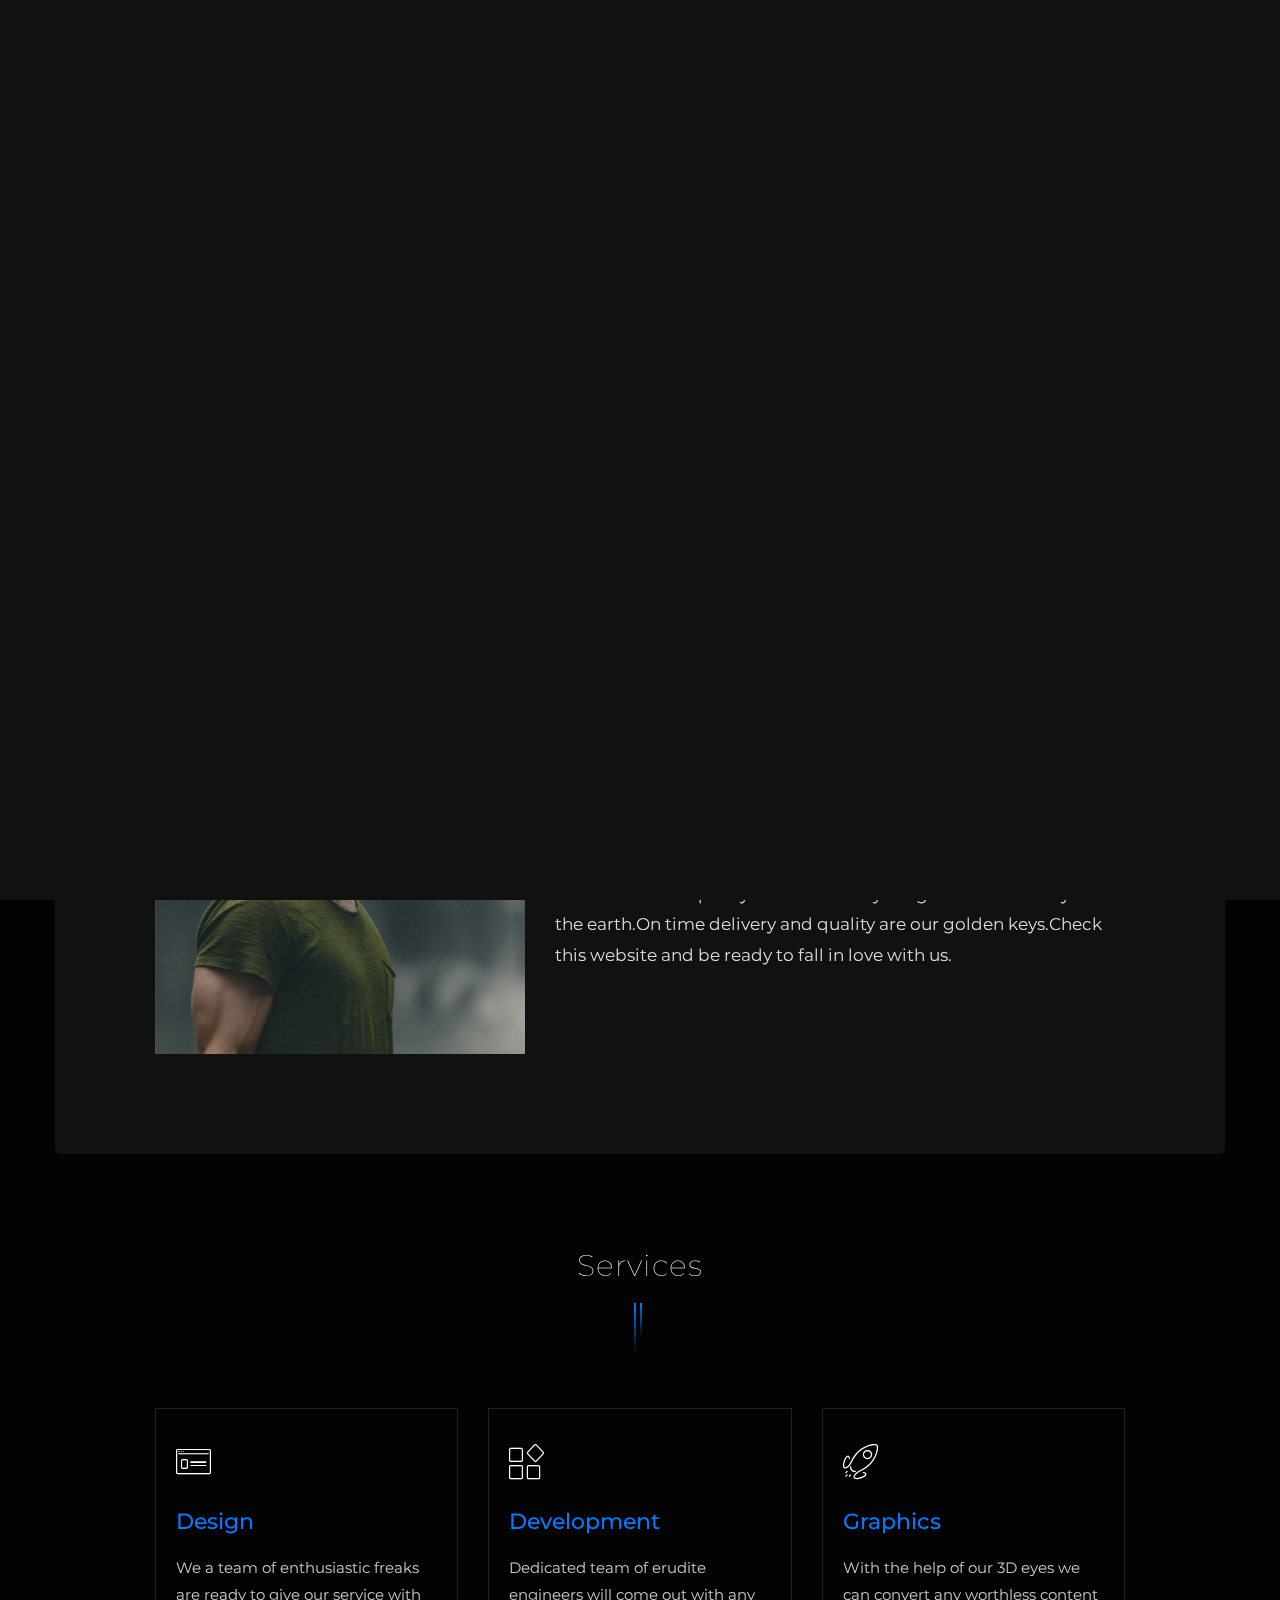
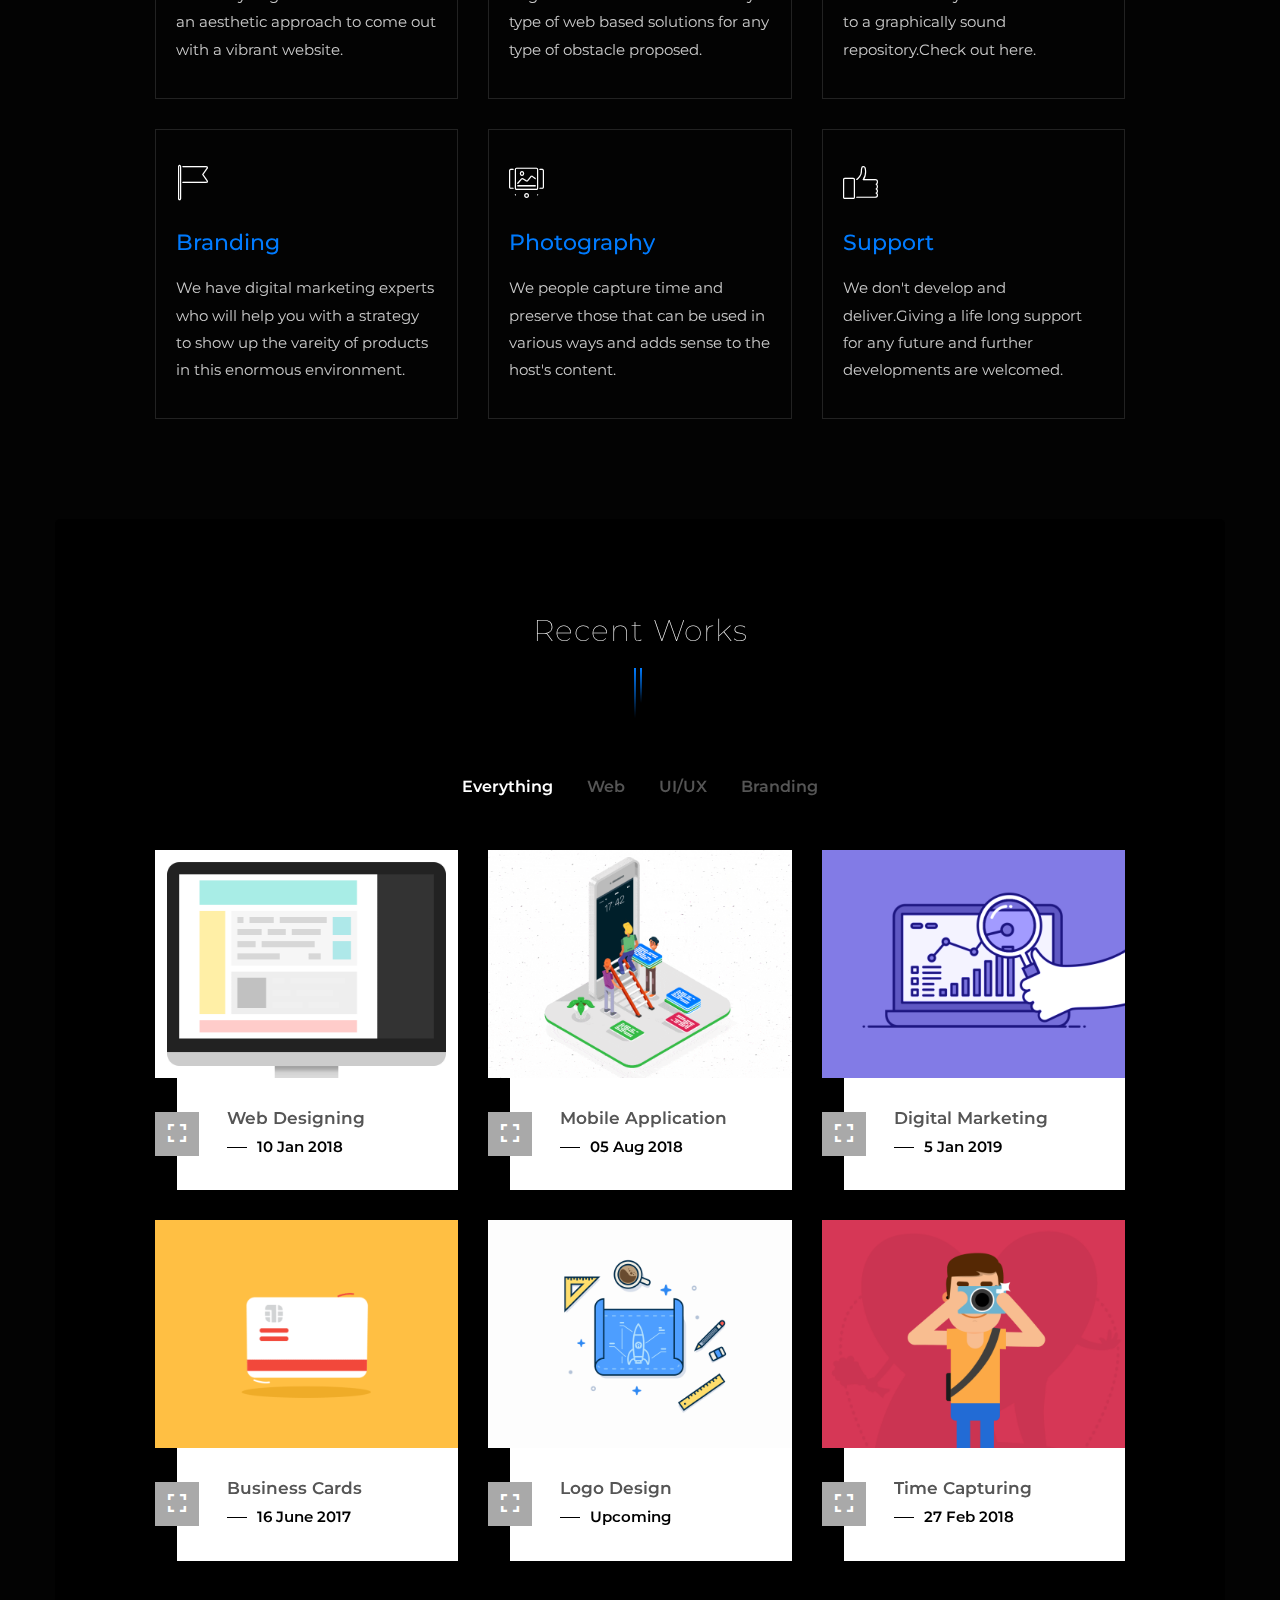
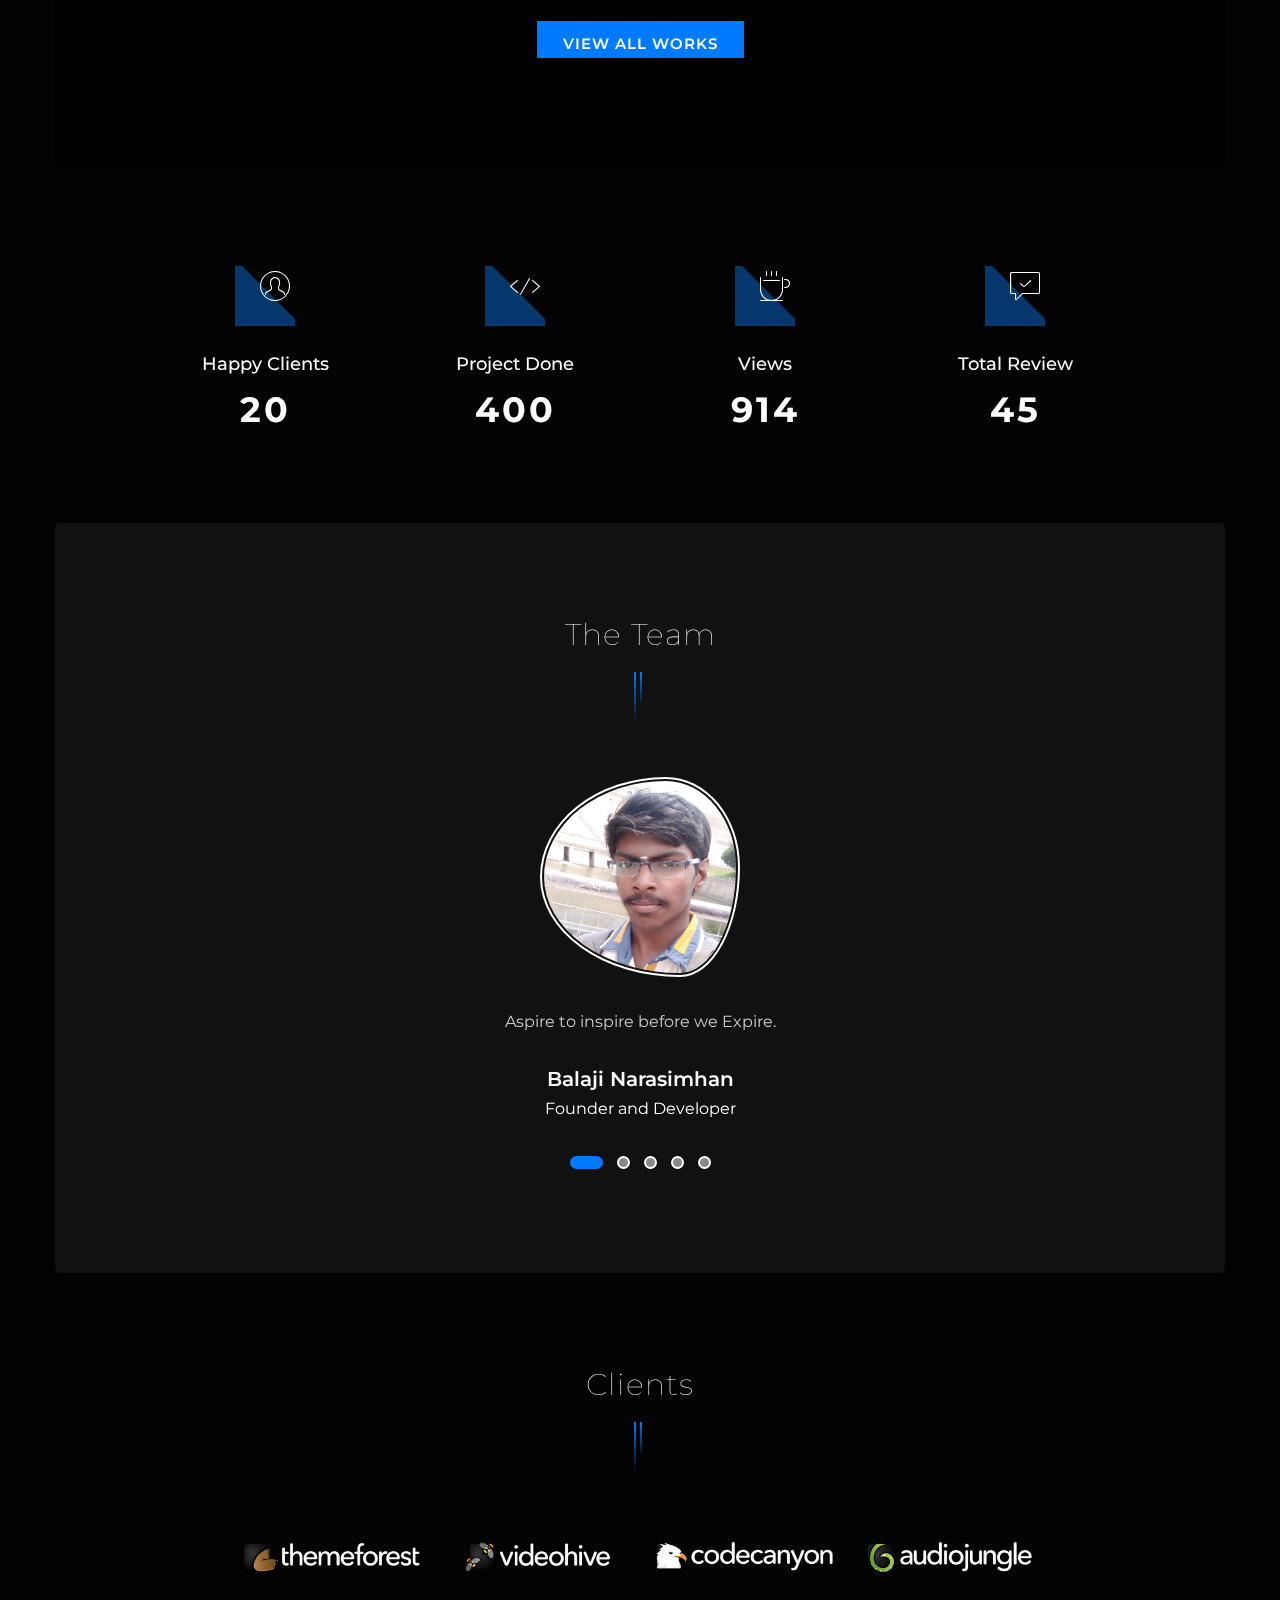
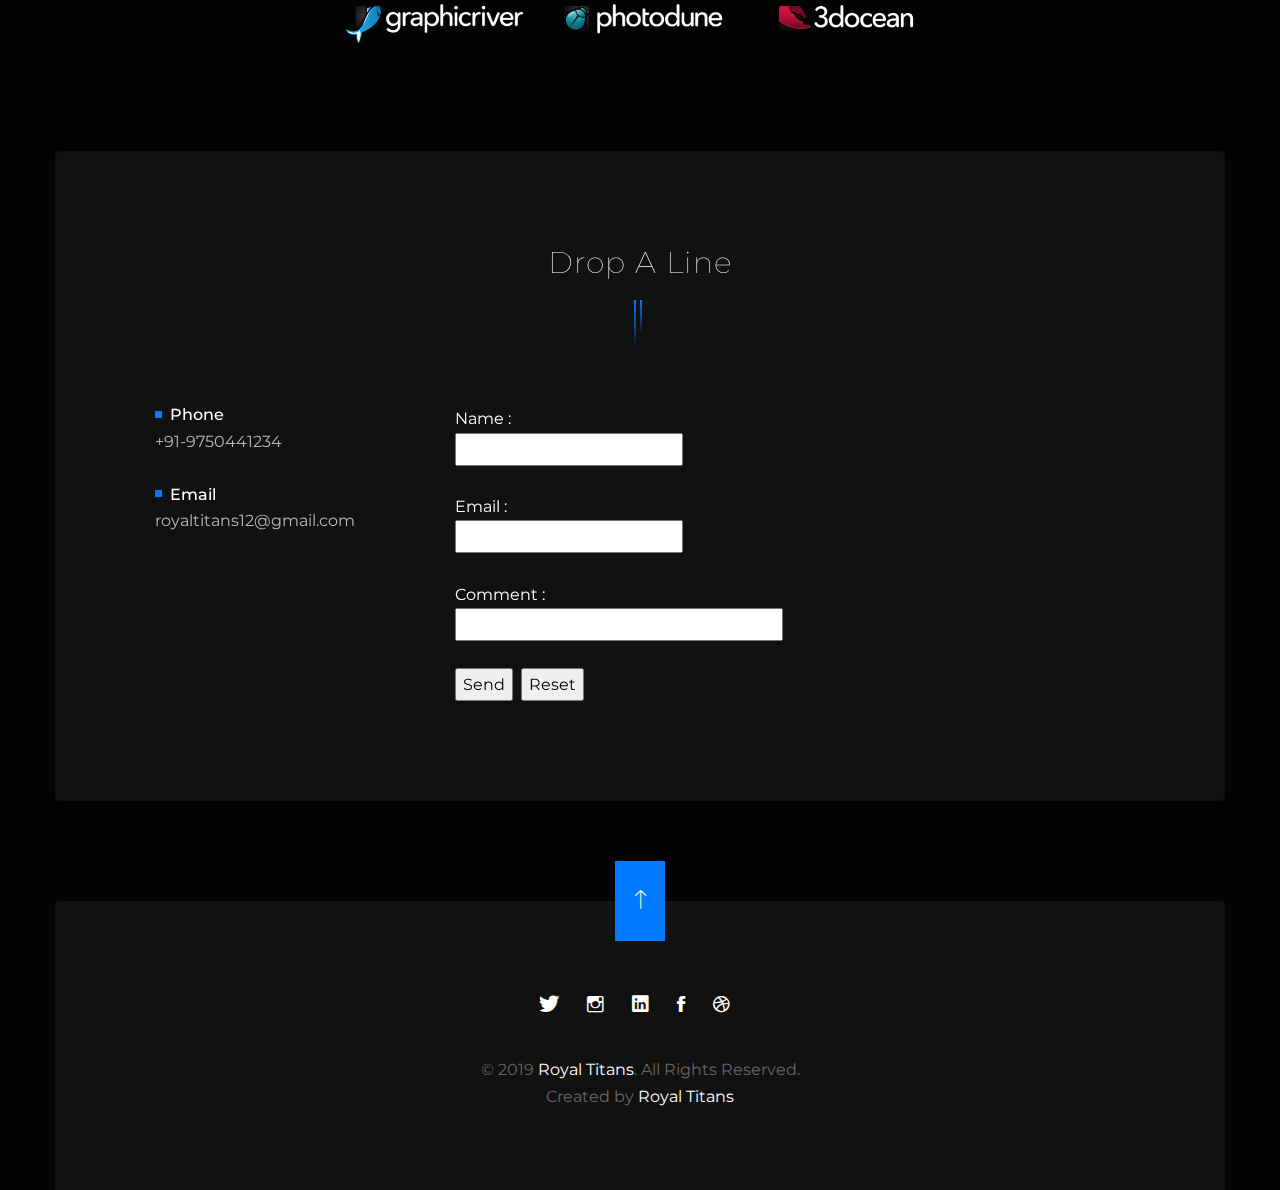
==== commit 773be28e: "Add files via upload" ====
--- a/index.html
+++ b/index.html
@@ -3,8 +3,8 @@
 
 <head>
     <meta charset="utf-8">
-    <meta name="description" content="Zuman - Creative Personal Portfolio">
-    <meta name="keywords" content="Portfolio, Personal, Creatiev, Zuman, Html Template, Portfolio Template">
+    <meta name="description" content="Royal Titans - Creative Portfolio">
+    <meta name="keywords" content="Portfolio,Creative, Royal Titans, Html Template, Portfolio Template">
     <meta name="author" content="ixTheme">
     <meta http-equiv="x-ua-compatible" content="ie=edge">
     <meta name="viewport" content="width=device-width, initial-scale=1">
@@ -86,7 +86,7 @@
                         <div class="col text-white cd-intro">
                             <h5 class="title-slide-in" data-splitting>Hi There, We are</h5>
                             <h1 class="title-slide-in" data-splitting>Royal Titans</h1>
-                            <h4 class="title-slide-in" data-splitting>Ui / Ux Devlopment Company</h4>
+                            <h4 class="title-slide-in" data-splitting>Ui / Ux Development Company</h4>
                         </div>
                     </div>
                 </div>
@@ -116,7 +116,7 @@
                                 <div class="about_info">
                                     <h4>A Web Developmemt company.<br>We Code &amp; Design things for web.</h4>
                                     <img class="zigzag" src="img/zigzag.svg" alt="">
-                                    <p class="about_desc">A team of enthusiastic tech geeks are putting their shoes on to build all kind of quality website for anything between the sky and the earth.On time delivery and quality are our golden keys.Check this sample website and be ready to fall in love with us.</p>
+                                    <p class="about_desc">A team of enthusiastic tech geeks are putting their shoes on to build all kind of quality website for anything between the sky and the earth.On time delivery and quality are our golden keys.Check this website and be ready to fall in love with us.</p>
                                     
                                 </div>
                                 <!-- end about details -->
@@ -416,31 +416,13 @@
                         </div>
                         <!-- end contact info ( email - phone) -->
                         <!-- start contact form -->
-                        <div class="col-lg-7 col-md-12">
-                            <form id="contact-form" action="https://sojonever.com/html/zuman/php/mail.php">
-                                <div class="row">
-                                    <div class="col">
-                                        <p class="form-message"></p>
-                                    </div>
-                                </div>
-                                <div class="row">
-                                    <div class="col-md-5">
-                                        <!-- input field for NAME -->
-                                        <input class="input_field required" type="text" name="name" placeholder="Name">
-                                        <!-- input field for EMAIL -->
-                                        <input class="input_field required" type="email" name="email" placeholder="Email">
-                                    </div>
-                                    <div class="col-md-7">
-                                        <!-- input field for MESSAGE -->
-                                        <textarea class="input_field required" name="message" placeholder="Tell Me About Your Query."></textarea>
-                                    </div>
-                                </div>
-                                <div class="row">
-                                    <div class="col-md-12 text-center">
-                                        <!-- button for MESSAGE-SEND -->
-                                        <button class="button slide-vertical" type="submit" data-splitting>send message</button>
-                                    </div>
-                                </div>
+                         <div class="col-lg-7 col-md-12">
+                           <form action="mailto:balaji59321@gmail.com" method="post" enctype="text/plain">
+                                Name :<br><input name="Name"><br><br>
+                                Email :<br><input type="text" name="Email"><br><br>
+                                Comment :<br><input type="text" name="Query/Comment"size="30"><br><br>
+                                <input type="submit" value="Send">&nbsp;
+                                <input type="reset" value="Reset">    
                             </form>
                         </div>
                         <!-- end contact form -->
@@ -454,11 +436,11 @@
                     </a>
                     <!-- start social links -->
                     <ul class="social_links">
-                        <li><a href="https://twitter.com/MvlBalaji"><span class="ion-social-twitter"></span></a></li>
-                        <li><a href="https://www.instagram.com/balajimvl/"><span class="ion-social-instagram-outline"></span></a></li>
-                        <li><a href="https://www.linkedin.com/in/balaji-narasimhan-mvl-138aa4144/"><span class="ion-social-linkedin"></span></a></li>
-                        <li><a href="https://www.facebook.com/balaji.mvl"><span class="ion-social-facebook"></span></a></li>
-<!--                        <li><a href="#"><span class="ion-social-dribbble-outline"></span></a></li>-->
+                        <li><a href="#"><span class="ion-social-twitter"></span></a></li>
+                        <li><a href="#"><span class="ion-social-instagram-outline"></span></a></li>
+                        <li><a href="#"><span class="ion-social-linkedin"></span></a></li>
+                        <li><a href="#"><span class="ion-social-facebook"></span></a></li>
+                        <li><a href="#"><span class="ion-social-dribbble-outline"></span></a></li>
                     </ul>
                     <p class="copyright">&copy; 2019 <span>Royal Titans</span>. All Rights Reserved.</p>
                     <p>Created by <span>Royal Titans</span></p>
@@ -477,4 +459,7 @@
     <script src="js/particles.min.js"></script>
     <script src="js/main.js"></script>
 </body>
+
+
+
 </html>
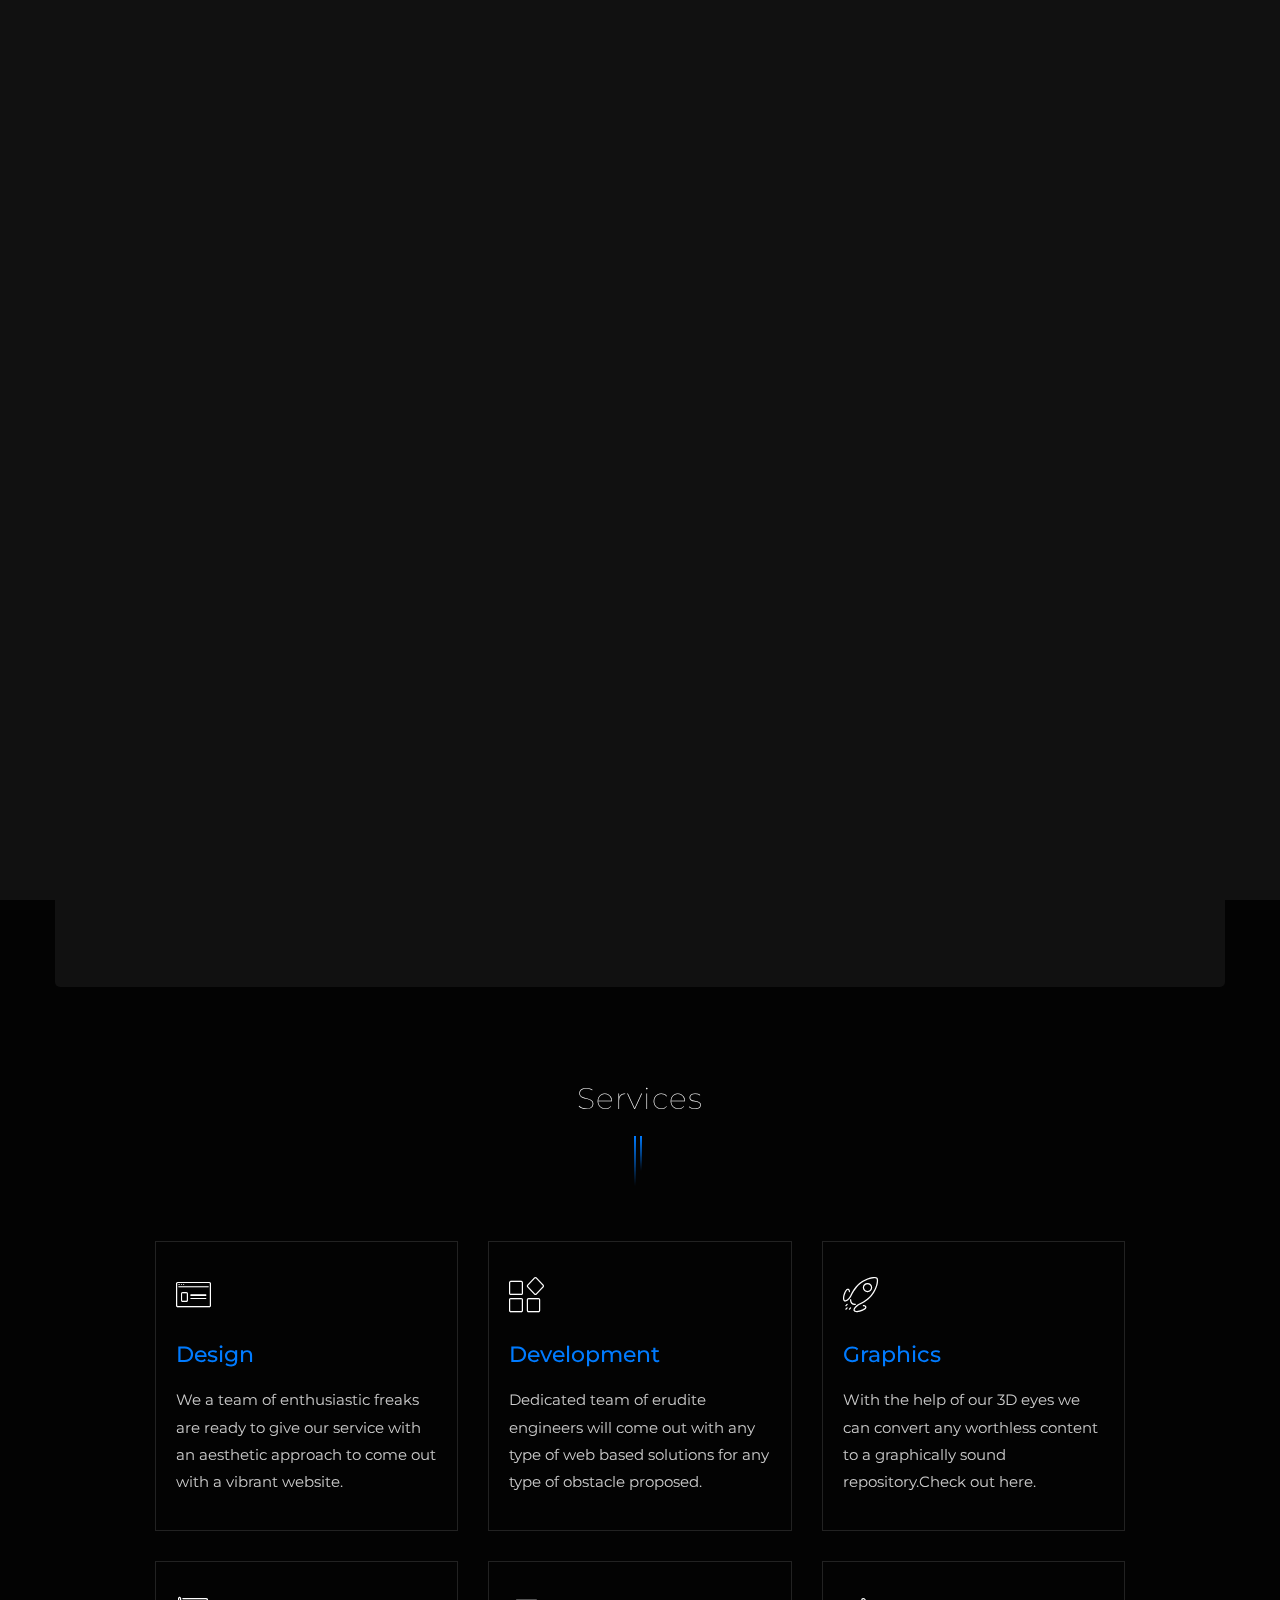
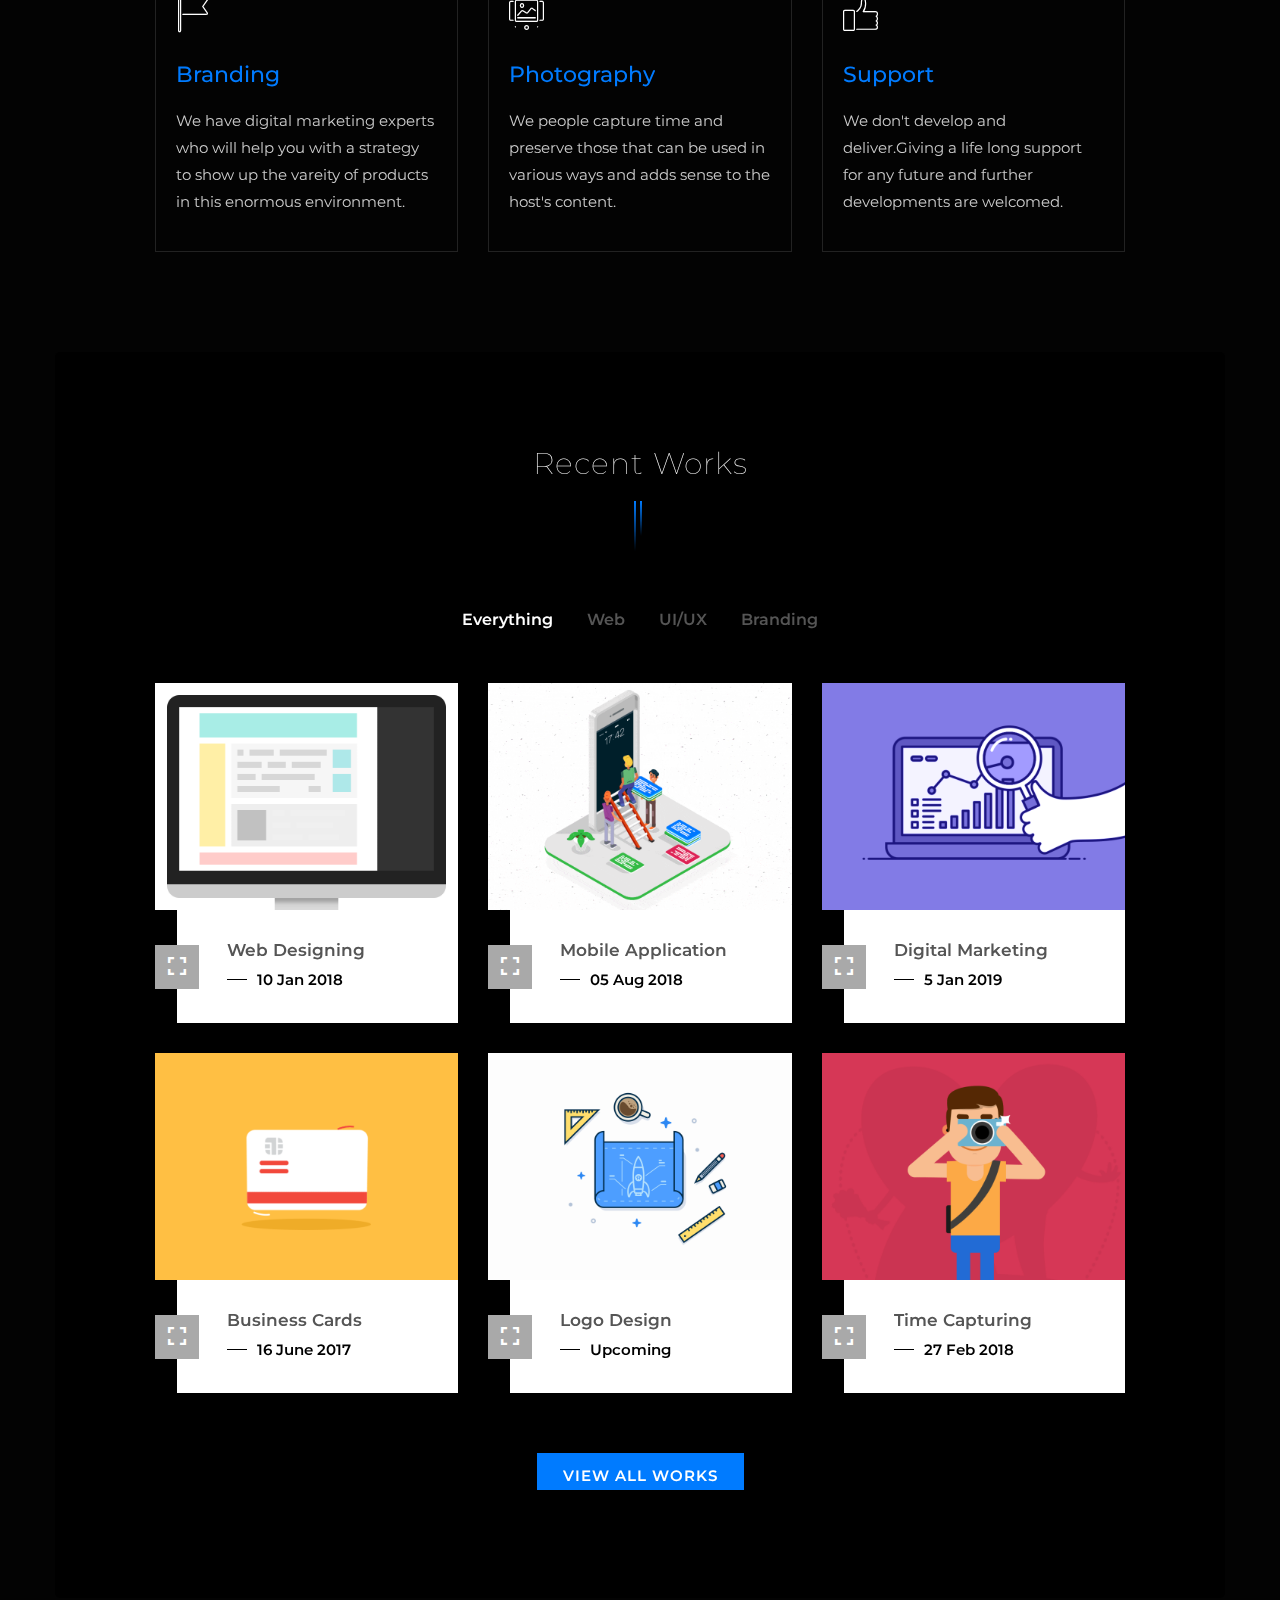
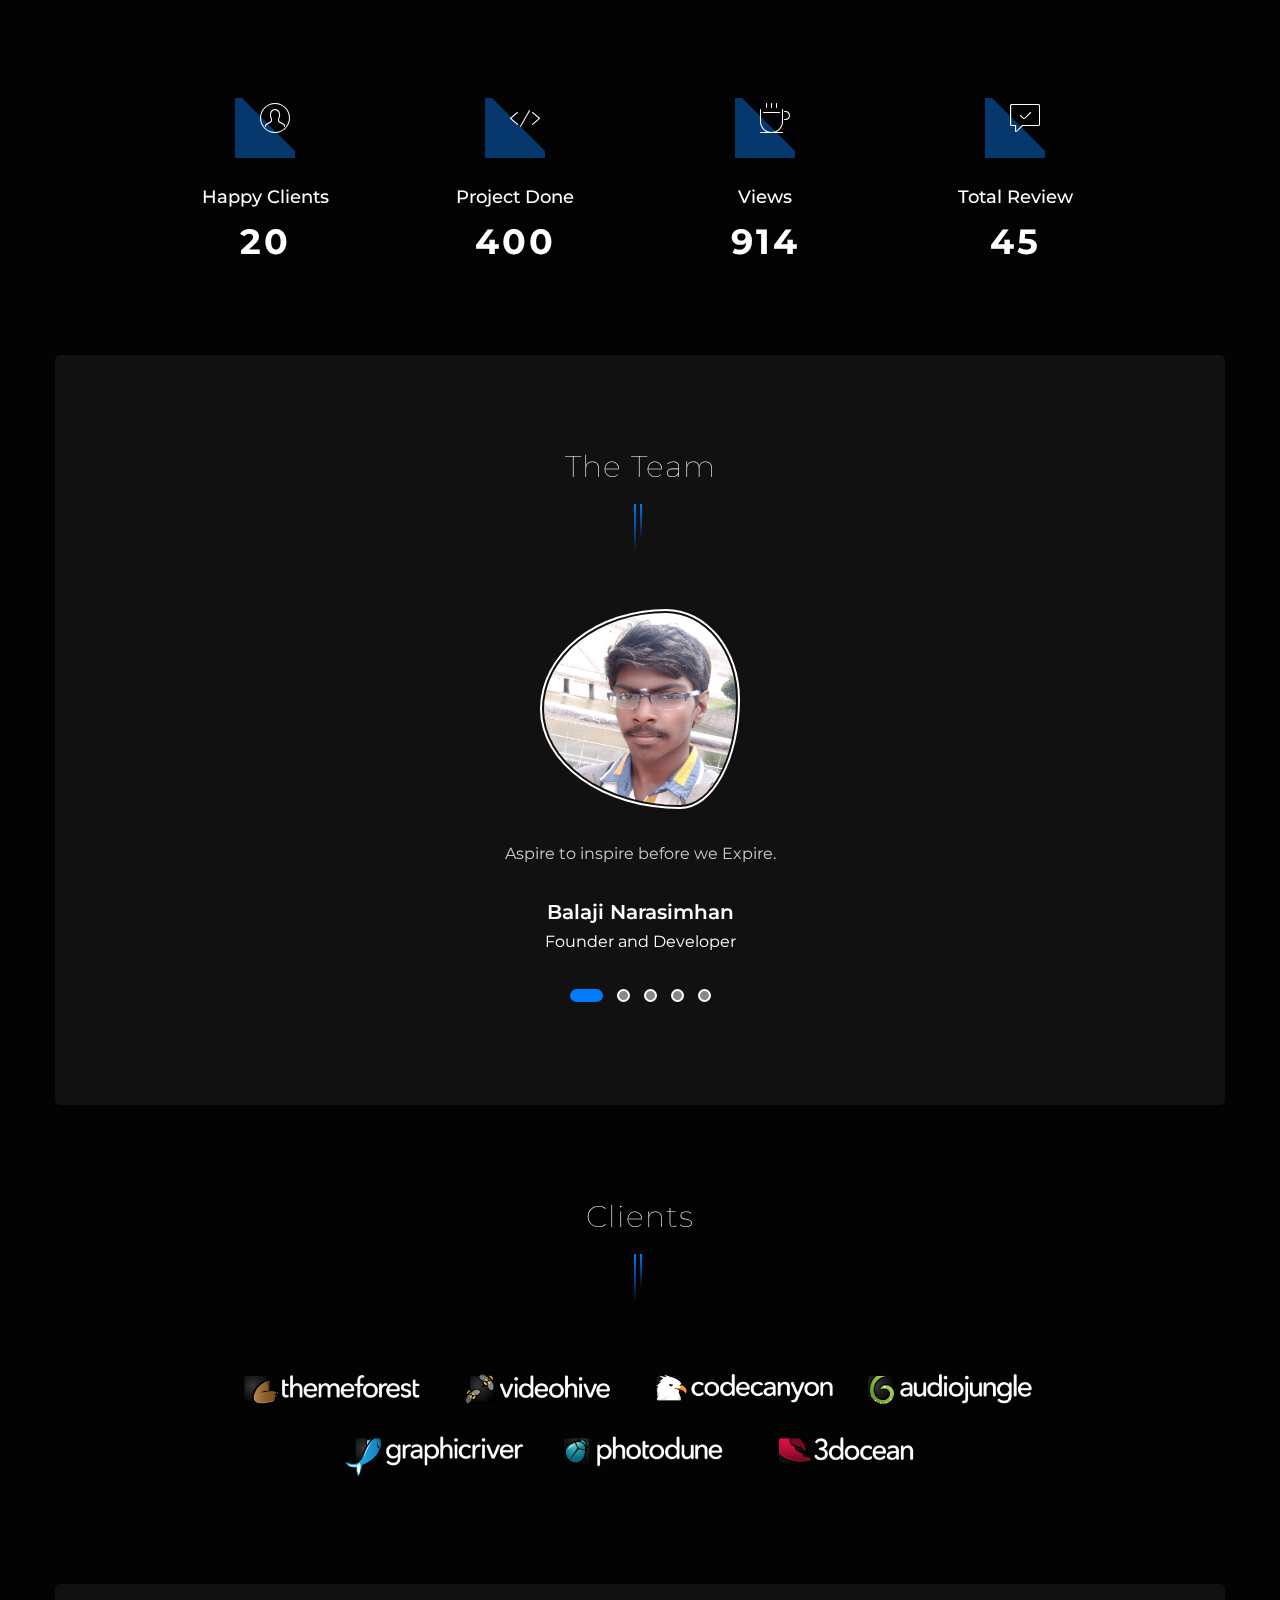
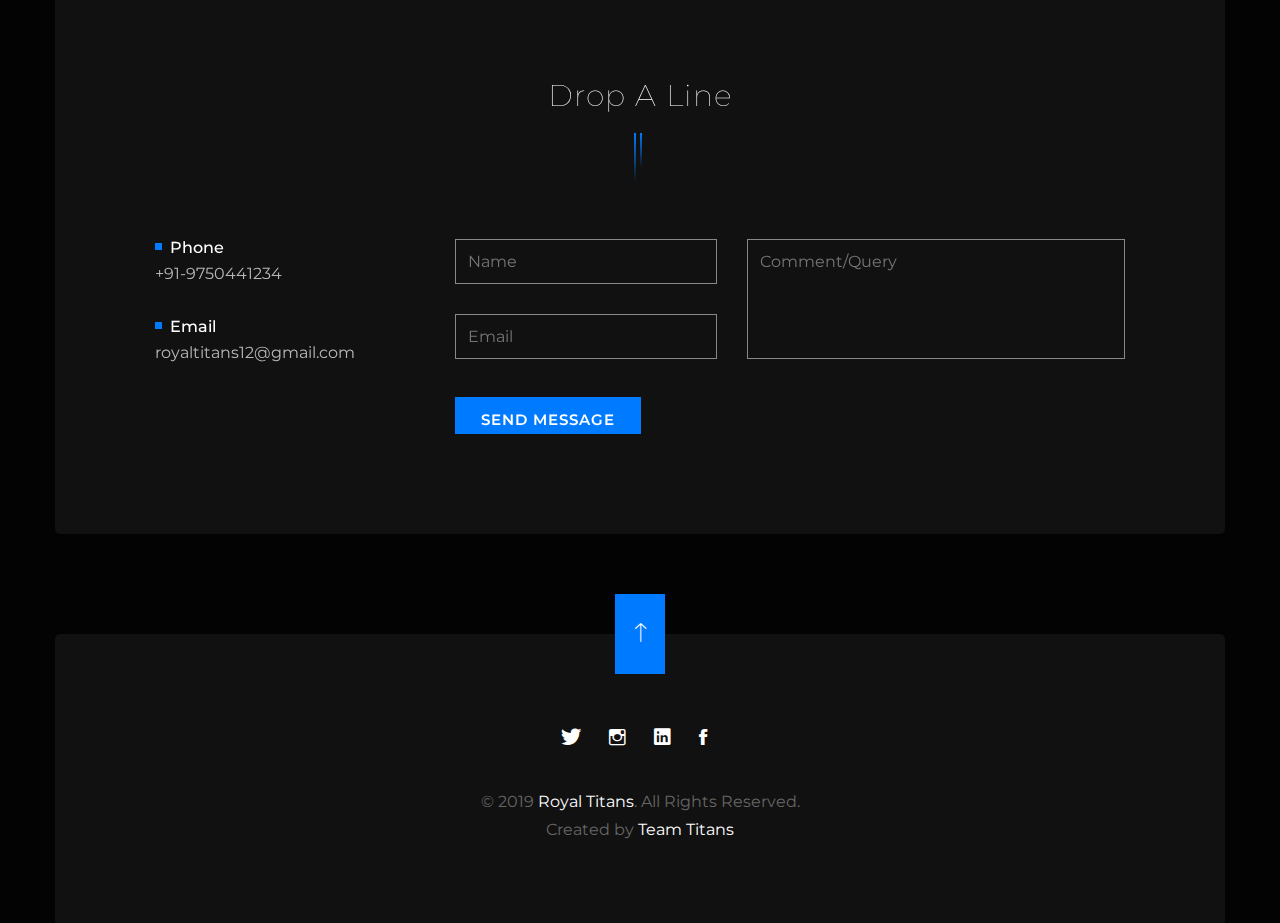
==== commit c7d763de: "Add files via upload" ====
--- a/index.html
+++ b/index.html
@@ -106,8 +106,8 @@
                             <div class="col-lg-4 col-md-5">
                                 <!-- start about image -->
                                 <div class="about_img">
-                                    <img class="about_img_1 top" src="img/about_photo_1.jpg" alt="">
-                                    <img class="about_img_2 bottom" src="img/about_photo_2.jpg" alt="">
+                                    <img class="about_img_1 top" src="img/about_photo_1.gif" alt="">
+                                    <img class="about_img_2 bottom" src="img/about_photo_2.gif" alt="">
                                 </div>
                                 <!-- end about image -->
                             </div>
@@ -416,15 +416,39 @@
                         </div>
                         <!-- end contact info ( email - phone) -->
                         <!-- start contact form -->
-                         <div class="col-lg-7 col-md-12">
-                           <form action="mailto:balaji59321@gmail.com" method="post" enctype="text/plain">
-                                Name :<br><input name="Name"><br><br>
-                                Email :<br><input type="text" name="Email"><br><br>
-                                Comment :<br><input type="text" name="Query/Comment"size="30"><br><br>
-                                <input type="submit" value="Send">&nbsp;
-                                <input type="reset" value="Reset">    
-                            </form>
-                        </div>
+                    <div class="col-lg-7 col-md-12">
+                          <form action="mailto:balaji59321@gmail.com" method="post" enctype="text/plain">
+                               <div class="row">
+                                    <div class="col">
+                                        <p class="form-message"></p>
+                                    </div>
+                                </div>
+                                <div class="row">
+                                    <div class="col-md-5">
+                                        
+                                        <input class="input_field required" type="text" name="name" placeholder="Name">
+                                       
+                                        <input class="input_field required" type="email" name="email" placeholder="Email">
+                                    </div>
+                                    <div class="col-md-7">
+
+                                        <textarea class="input_field required" name="message" placeholder="Comment/Query"></textarea>
+                                    </div>
+                                </div>
+                               <div class="row">
+                                    <div class="col-md-7 text-left">
+                                        <button class="button slide-vertical" type="submit" value="Send" data-splitting>send message</button>&nbsp;
+                                   </div>
+<!--
+                                   <div class="col-md-15 text-right">
+                                        <button class="button slide-vertical" type="Reset" value="reset" data-splitting></button>
+                                    </div>
+-->
+                                </div>
+                              
+<!--                                <input type="reset" value="reset">    -->
+ </form>
+                        </div> 
                         <!-- end contact form -->
                     </div>
                 </div>
@@ -436,14 +460,13 @@
                     </a>
                     <!-- start social links -->
                     <ul class="social_links">
-                        <li><a href="#"><span class="ion-social-twitter"></span></a></li>
-                        <li><a href="#"><span class="ion-social-instagram-outline"></span></a></li>
-                        <li><a href="#"><span class="ion-social-linkedin"></span></a></li>
-                        <li><a href="#"><span class="ion-social-facebook"></span></a></li>
-                        <li><a href="#"><span class="ion-social-dribbble-outline"></span></a></li>
+                        <li><a href="https://twitter.com/MvlBalaji"><span class="ion-social-twitter"></span></a></li>
+                        <li><a href="https://www.instagram.com/balajimvl"><span class="ion-social-instagram-outline"></span></a></li>
+                        <li><a href="https://www.linkedin.com/in/balaji-narasimhan-mvl-138aa4144/"><span class="ion-social-linkedin"></span></a></li>
+                        <li><a href="https://www.facebook.com/balaji.mvl"><span class="ion-social-facebook"></span></a></li>
                     </ul>
                     <p class="copyright">&copy; 2019 <span>Royal Titans</span>. All Rights Reserved.</p>
-                    <p>Created by <span>Royal Titans</span></p>
+                    <p>Created by <span>Team Titans</span></p>
                 </footer>
                 <!-- end footer wrapper -->
             </div>
@@ -461,5 +484,5 @@
 </body>
 
 
-
+<!-- Mirrored from sojonever.com/html/zuman/index-2.html by HTTrack Website Copier/3.x [XR&CO'2014], Sun, 03 Feb 2019 14:18:31 GMT -->
 </html>
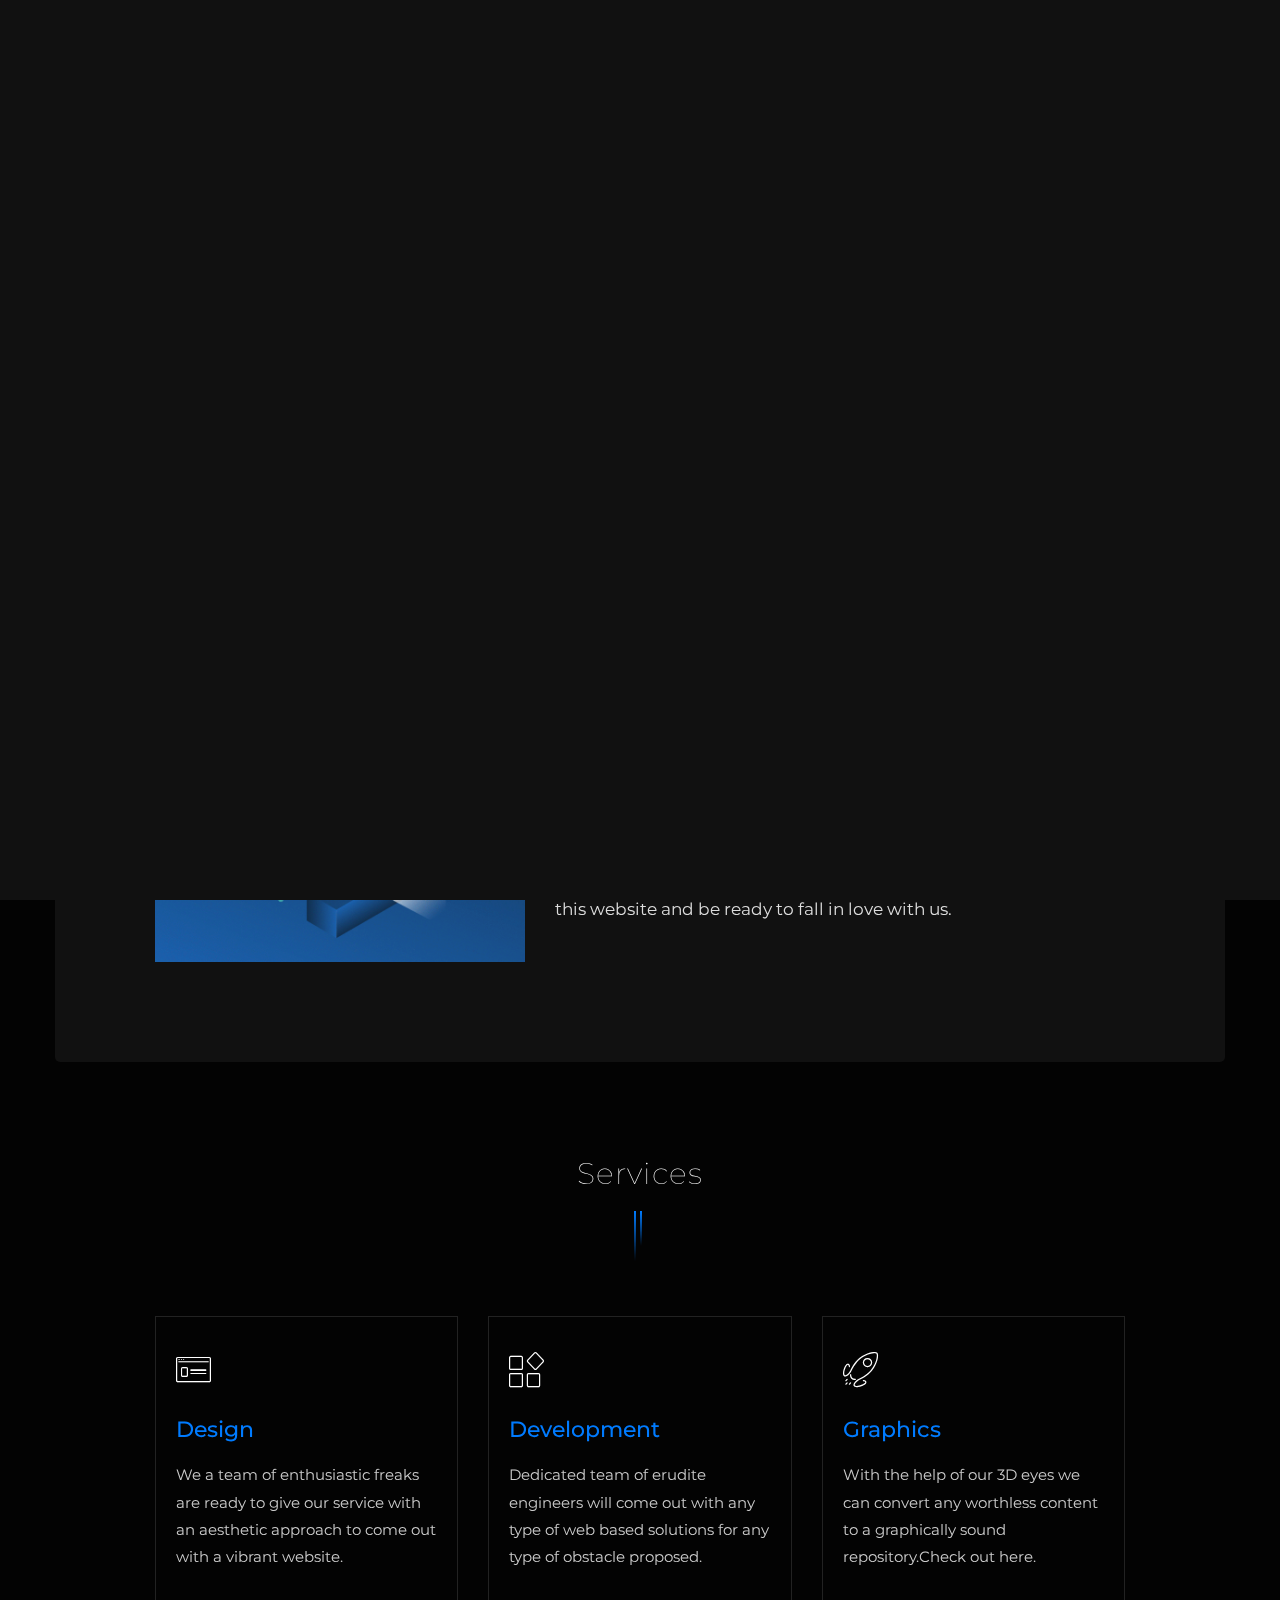
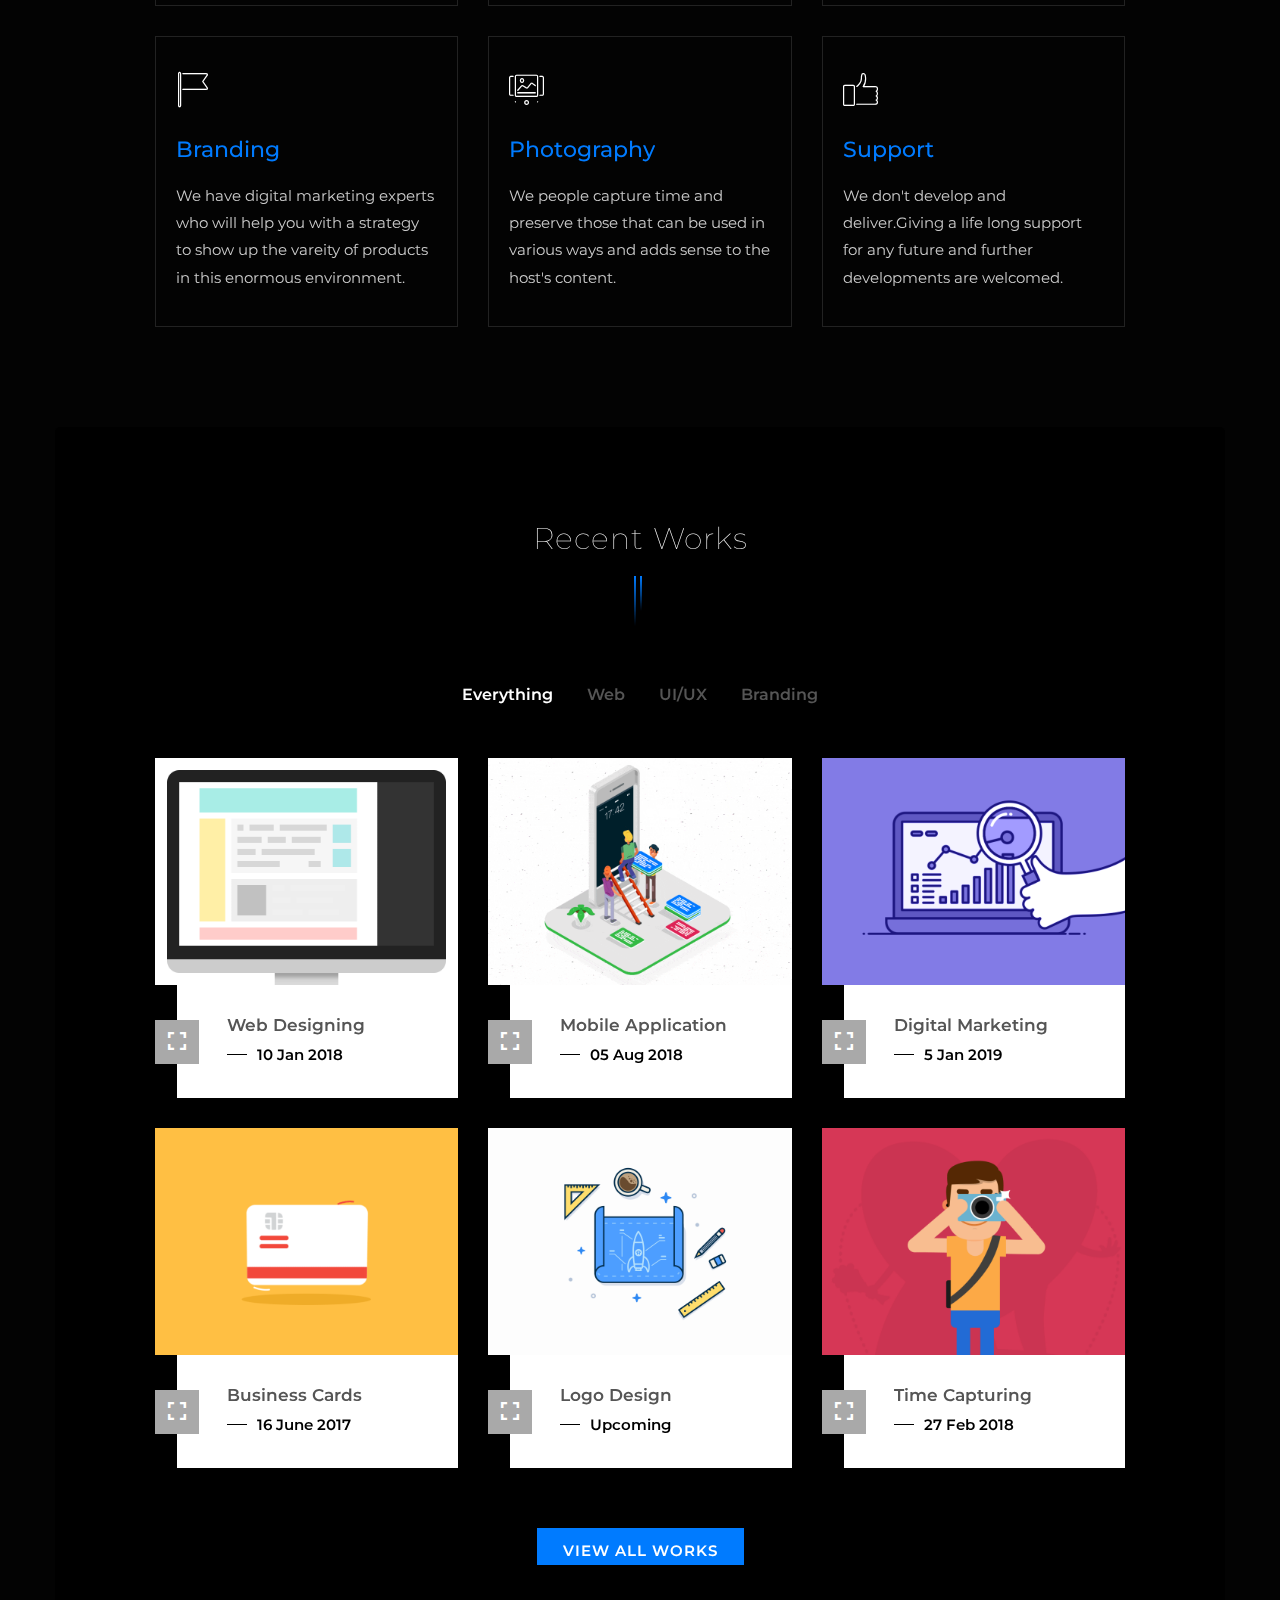
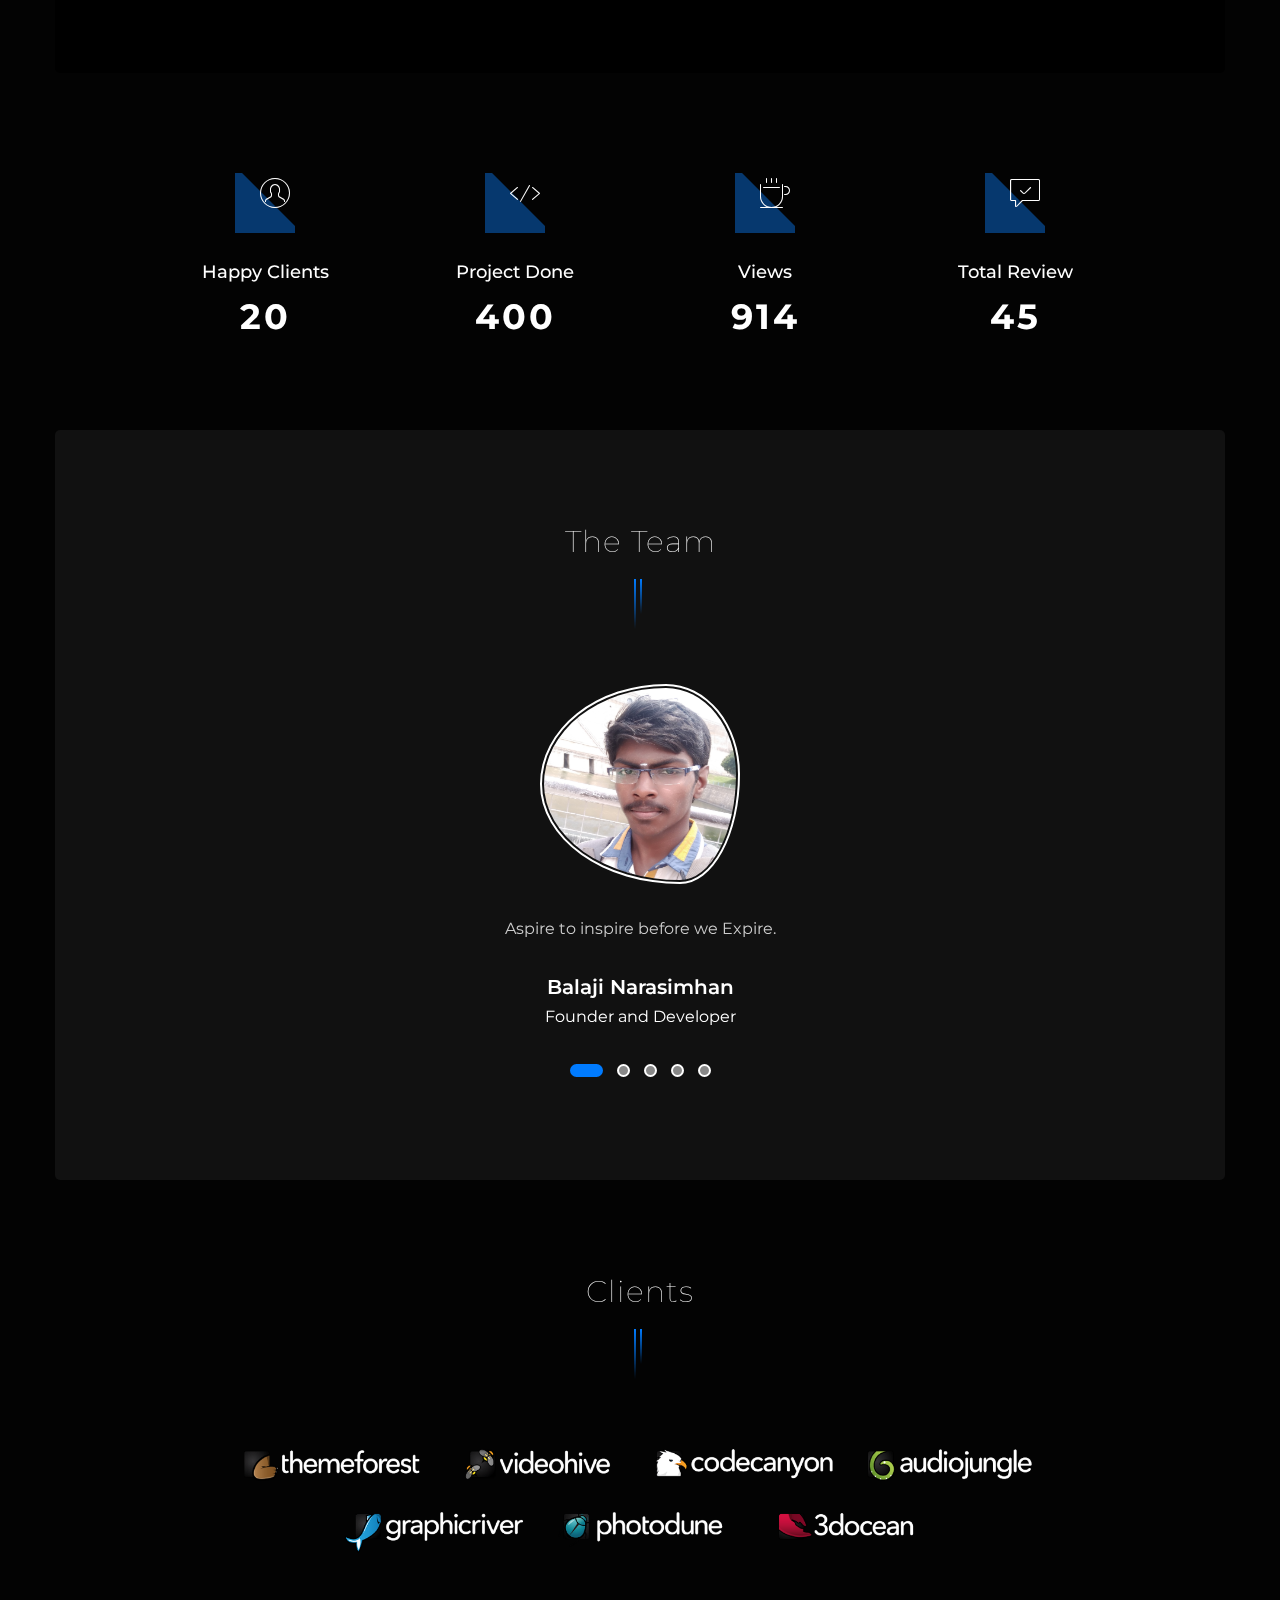
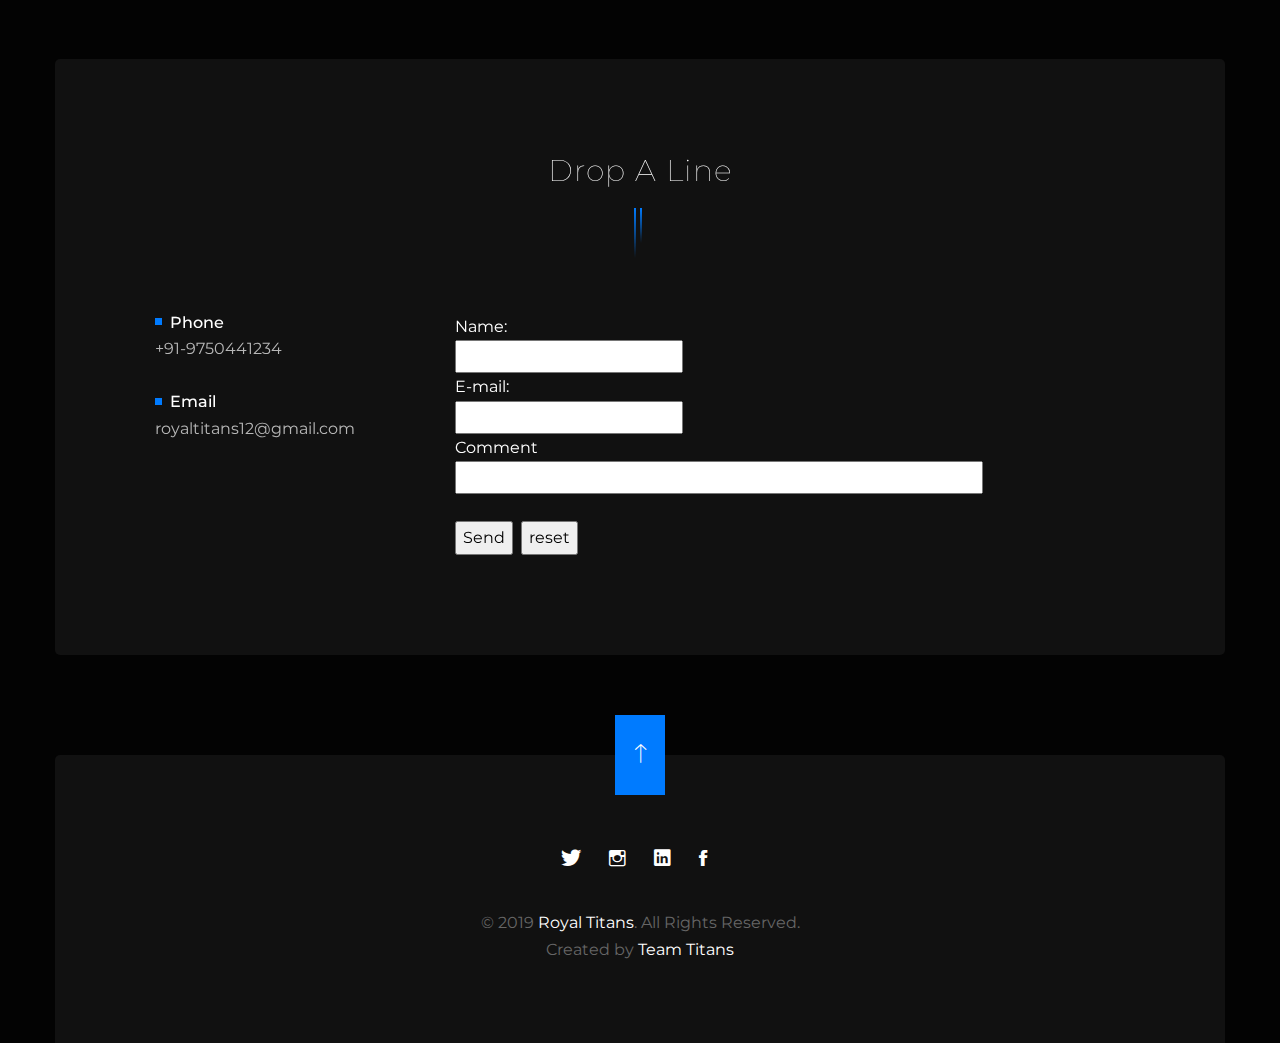
==== commit 895ccb18: "Add files via upload" ====
--- a/index.html
+++ b/index.html
@@ -417,36 +417,15 @@
                         <!-- end contact info ( email - phone) -->
                         <!-- start contact form -->
                     <div class="col-lg-7 col-md-12">
-                          <form action="mailto:balaji59321@gmail.com" method="post" enctype="text/plain">
-                               <div class="row">
-                                    <div class="col">
-                                        <p class="form-message"></p>
-                                    </div>
-                                </div>
-                                <div class="row">
-                                    <div class="col-md-5">
-                                        
-                                        <input class="input_field required" type="text" name="name" placeholder="Name">
-                                       
-                                        <input class="input_field required" type="email" name="email" placeholder="Email">
-                                    </div>
-                                    <div class="col-md-7">
-
-                                        <textarea class="input_field required" name="message" placeholder="Comment/Query"></textarea>
-                                    </div>
-                                </div>
-                               <div class="row">
-                                    <div class="col-md-7 text-left">
-                                        <button class="button slide-vertical" type="submit" value="Send" data-splitting>send message</button>&nbsp;
-                                   </div>
-<!--
-                                   <div class="col-md-15 text-right">
-                                        <button class="button slide-vertical" type="Reset" value="reset" data-splitting></button>
-                                    </div>
--->
-                                </div>
-                              
-<!--                                <input type="reset" value="reset">    -->
+                           <form action="mailto:balaji59321@gmail.com" method="post" enctype="text/plain">
+                                Name:<br>
+                                <input type="text" name="name"><br>
+                                E-mail:<br>
+                                <input type="text" name="name"><br>
+                                Comment<br>
+                                <input type="text" name="name"size="50"><br><br>
+                                <input type="submit" value="Send">&nbsp;
+                                <input type="reset" value="reset">    
  </form>
                         </div> 
                         <!-- end contact form -->
